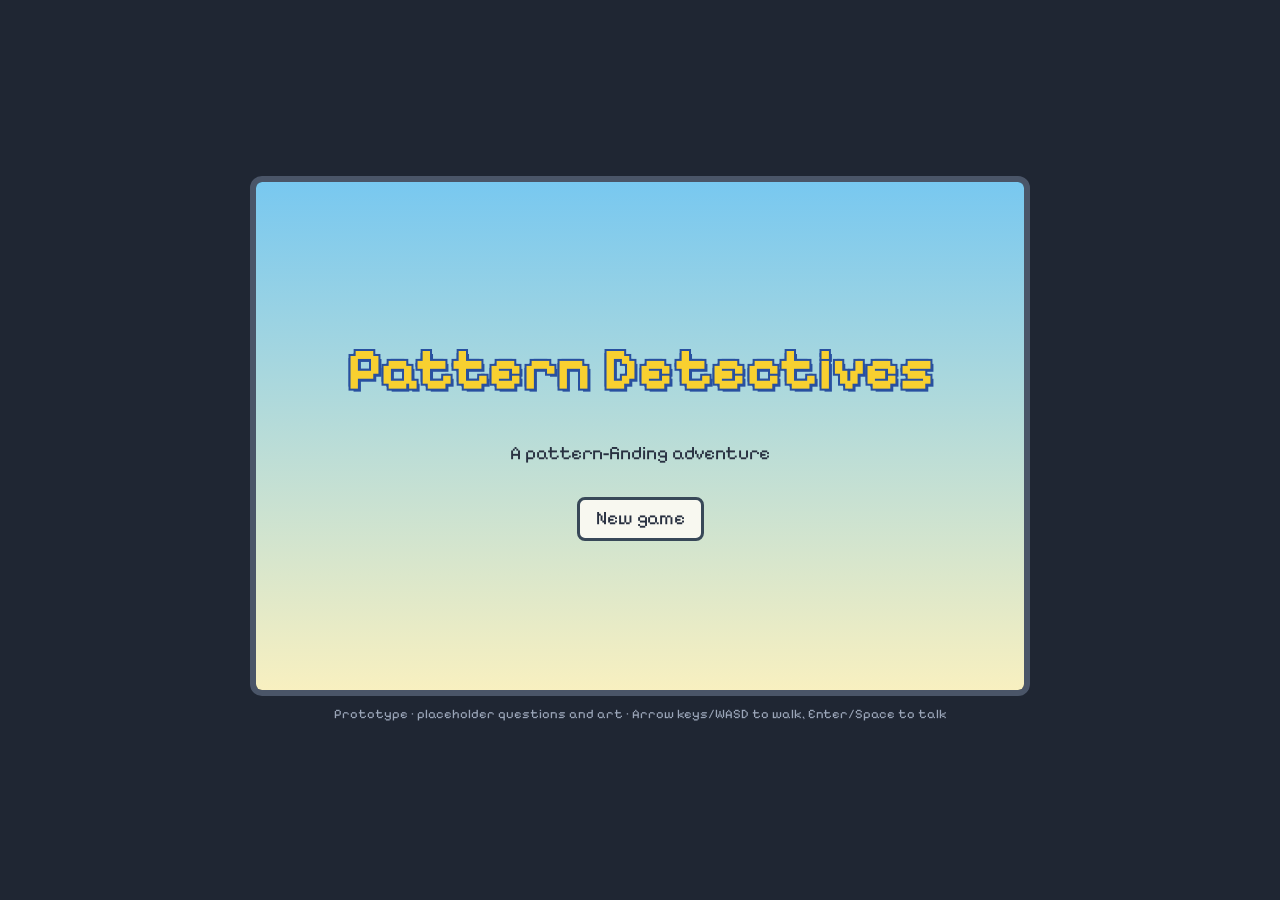
==== prototype/index.html @ 68c6da9b "Add Pokemon-style playable prototype Single-file mockup: Sir Durwin intro, choose Chippy/Bryce/Joshu" ====
<!doctype html>
<html lang="en">
<head>
<meta charset="utf-8">
<meta name="viewport" content="width=device-width, initial-scale=1">
<title>Pattern Detectives (prototype)</title>
<link rel="preconnect" href="https://fonts.googleapis.com">
<link href="https://fonts.googleapis.com/css2?family=Pixelify+Sans:wght@400;600&display=swap" rel="stylesheet">
<style>
  :root { --ink: #283040; --frame: #384858; --paper: #f8f8f0; --hp: #58d080; --gold: #f0b830; }
  * { box-sizing: border-box; }
  [hidden] { display: none !important; }
  body { margin: 0; min-height: 100vh; display: flex; flex-direction: column; align-items: center; justify-content: center;
         gap: 10px; padding: 16px; background: #1f2633; color: var(--ink); font: 19px/1.35 "Pixelify Sans", monospace; }
  #screen { position: relative; width: 100%; max-width: 780px; aspect-ratio: 3 / 2; background: #000; overflow: hidden;
            border: 6px solid #4a5568; border-radius: 12px; }
  #map { width: 100%; height: 100%; display: block; image-rendering: pixelated; }
  #battle, #page { position: absolute; inset: 0; overflow: auto; }
  button { font: inherit; cursor: pointer; color: var(--ink); background: var(--paper); border: 3px solid var(--frame);
           border-radius: 8px; padding: 6px 16px; }
  button:hover:not(:disabled) { background: #fff8d0; }
  .proto { color: #9aa5b8; font-size: 13px; letter-spacing: .08em; text-transform: uppercase; }

  /* text box */
  #box { position: absolute; left: 8px; right: 8px; bottom: 8px; min-height: 92px; z-index: 5; cursor: pointer;
         background: var(--paper); border: 4px solid var(--frame); border-radius: 10px; box-shadow: inset 0 0 0 3px #a8c0d8;
         padding: 12px 40px 12px 18px; font-size: 21px; }
  #box p { margin: 0; }
  #box .more { position: absolute; right: 16px; bottom: 8px; color: #d04030; animation: blink .8s steps(2) infinite; }
  @keyframes blink { 50% { opacity: 0; } }

  /* map HUD */
  #hud { position: absolute; top: 8px; right: 8px; display: flex; gap: 8px; align-items: center; z-index: 4; }
  #hud .badges { background: var(--paper); border: 3px solid var(--frame); border-radius: 8px; padding: 2px 10px; }

  /* battle */
  .battle { display: flex; flex-direction: column; height: 100%; }
  .field { position: relative; flex: 1; min-height: 150px;
           background: linear-gradient(#c8e8f8 0 52%, #a8d880 52%); }
  .field::before, .field::after { content: ""; position: absolute; border-radius: 50%; background: #88c060; }
  .field::before { right: 8%; top: 52%; width: 38%; height: 14%; }
  .field::after { left: 3%; bottom: -4%; width: 34%; height: 16%; }
  .tag { position: absolute; z-index: 1; background: #f8f8e0; border: 3px solid var(--frame); border-radius: 10px 0 10px 0;
         padding: 4px 12px; font-size: 17px; min-width: 190px; }
  .tag b { display: block; }
  .tag small { color: #6a7080; }
  .foe-tag { left: 14px; top: 12px; }
  .me-tag { right: 14px; bottom: 10px; }
  .hp { display: flex; align-items: center; gap: 6px; font-size: 13px; }
  .hp span { background: #f0a030; color: #fff; padding: 0 4px; border-radius: 3px; }
  .bar { flex: 1; height: 9px; background: #506070; border-radius: 5px; overflow: hidden; }
  .bar i { display: block; height: 100%; background: var(--hp); transition: width .4s, background .4s; }
  canvas.foe { position: absolute; z-index: 1; right: 10%; top: 4%; height: 60%; width: auto; }
  canvas.me { position: absolute; z-index: 1; left: 10%; bottom: 2%; height: 42%; width: auto; image-rendering: pixelated; }
  .panel { background: var(--frame); padding: 8px; display: flex; flex-direction: column; gap: 6px; }
  .q { background: var(--paper); border-radius: 8px; padding: 8px 12px; margin: 0; font-size: 18px; }
  .sub { color: #ffe68a; margin: 0 4px; font-size: 16px; }
  .sub:empty { display: none; }
  .moves { display: grid; grid-template-columns: 1fr 1fr; gap: 6px; }
  .moves button { display: flex; align-items: center; gap: 8px; padding: 4px 10px; text-align: left; font-size: 17px; }
  .moves button::before { content: "▶"; color: transparent; }
  .moves button:hover:not(:disabled)::before { color: #d04030; }
  .moves canvas { height: 54px; width: auto; }
  .moves button:disabled { opacity: .35; text-decoration: line-through; cursor: default; }

  /* pages: title, intro, notebook, ending */
  .page { min-height: 100%; padding: 26px 32px; display: flex; flex-direction: column; gap: 12px; }
  .title { background: linear-gradient(#78c8f0, #f8f0c0); align-items: center; justify-content: center; text-align: center; }
  .title h1 { font-size: 58px; margin: 0; color: #f8d030; text-shadow: 3px 3px 0 #2850a0, -2px -2px 0 #2850a0, 2px -2px 0 #2850a0, -2px 2px 0 #2850a0; }
  .lab { background: linear-gradient(#e8e0d0 0 70%, #c8b898 70%); align-items: center; }
  .lab > canvas { height: 38%; min-height: 96px; max-height: 190px; image-rendering: pixelated; margin-top: 3%; }
  .lab form { background: var(--paper); border: 4px solid var(--frame); border-radius: 10px; padding: 12px 16px; display: flex; gap: 10px; align-items: center; }
  .chars { display: flex; gap: 14px; }
  .chars button { display: flex; flex-direction: column; align-items: center; gap: 4px; padding: 8px 16px; }
  .chars canvas { height: 72px; image-rendering: pixelated; }
  .note { background: #f7f1e3; background-image: repeating-linear-gradient(transparent 0 29px, rgba(100, 140, 190, .15) 29px 30px); }
  .note h2 { margin: 0; font-size: 34px; }
  .note p { margin: 0; }
  .note .topic { color: #3f7d5a; }
  .note .wrongnote { border-left: 4px solid #c0503a; padding-left: 12px; }
  .note .entry { border-bottom: 2px dashed #c9bfa8; padding-bottom: 10px; }
  .row { display: flex; gap: 10px; justify-content: center; flex-wrap: wrap; }

  /* touch controls */
  #pad { display: none; gap: 24px; align-items: center; }
  #pad .dpad { display: grid; grid-template-columns: repeat(3, 48px); grid-template-rows: repeat(3, 48px); gap: 2px; }
  #pad button { padding: 0; font-size: 20px; }
  #pad .a { width: 64px; height: 64px; border-radius: 50%; background: #d04030; color: #fff; }
  @media (hover: none) { #pad { display: flex; } }
  @media (max-width: 600px) { body { font-size: 15px; } #box { font-size: 15px; min-height: 64px; } .tag { min-width: 130px; font-size: 13px; }
    .q, .moves button { font-size: 13px; } .title h1 { font-size: 34px; } }
</style>
</head>
<body>
<div id="screen">
  <canvas id="map" width="240" height="160"></canvas>
  <div id="hud" hidden><span class="badges"></span><button id="nbBtn">Notebook</button></div>
  <div id="battle" hidden></div>
  <div id="page" hidden></div>
  <div id="box" hidden><p></p><span class="more">▼</span></div>
</div>
<div id="pad">
  <div class="dpad"><span></span><button data-k="ArrowUp">▲</button><span></span>
    <button data-k="ArrowLeft">◀</button><span></span><button data-k="ArrowRight">▶</button>
    <span></span><button data-k="ArrowDown">▼</button><span></span></div>
  <button class="a" data-k="Enter">A</button>
</div>
<div class="proto" style="text-transform: none; letter-spacing: 0">Prototype · placeholder questions and art · Arrow keys/WASD to walk, Enter/Space to talk</div>
<script>
// PROTOTYPE: placeholder Steps written for this mockup. The real Steps live in
// game/data/*.json and are written and checked by Bryce (see ADR 0002).
const LEVELS = [
  { name: "The Garden", steps: [
      { foe: "BUTTERFLY", topic: "Reflection symmetry",
        question: "Half of this butterfly is missing. Which picture completes it?",
        figure: { type: "butterfly", right: "missing" },
        options: [
          { figure: { type: "butterfly", right: "mirror" }, text: "A", correct: true },
          { figure: { type: "butterfly", right: "copy" }, text: "B", whyWrong: "B slides the same wing over without flipping it. That's a translation, not a reflection." },
          { figure: { type: "butterfly", right: "rotate" }, text: "C", whyWrong: "C turns the wing upside down (a 180° rotation). A mirror flips left and right only." },
          { figure: { type: "butterfly", right: "spots" }, text: "D", whyWrong: "D has the right shape, but its spots don't match the other side." },
        ],
        hint: "Imagine folding the page along the body. Both halves should land on each other exactly.",
        explanation: "A butterfly has reflection symmetry: the body is a line of symmetry, and each wing is the mirror image of the other. Every point on the left has a matching point the same distance away on the right." },
      { foe: "SNOWFLAKE", topic: "Rotational symmetry",
        question: "This snowflake lost an arm. The arms are spaced evenly. How many degrees apart are they?",
        figure: { type: "snowflake", arms: 6, missing: 1 },
        options: [
          { text: "60°", correct: true },
          { text: "72°", whyWrong: "72° = 360° ÷ 5. That counts only the five arms you can see, not the missing one." },
          { text: "90°", whyWrong: "90° = 360° ÷ 4 would give a snowflake with four arms." },
          { text: "45°", whyWrong: "45° = 360° ÷ 8 would give eight arms." },
        ],
        hint: "A full turn is 360°. How many arms would a complete snowflake have?",
        explanation: "A complete snowflake has 6 arms, so the arms are 360° ÷ 6 = 60° apart. Turning it by 60° lands it on itself: six-fold rotational symmetry. Ice crystals grow this way because water molecules lock into a hexagonal pattern." },
    ] },
  { name: "The Beehive", steps: [
      { foe: "FLOOR GAP", topic: "Tessellations",
        question: "Copies of each tile are placed around one corner. Which regular polygon fills the space with no gap?",
        figure: { type: "tiles", sides: 5 },
        options: [
          { figure: { type: "tiles", sides: 6 }, text: "Hexagon", correct: true },
          { figure: { type: "tiles", sides: 5 }, text: "Pentagon", whyWrong: "Each pentagon corner is 108°. Three make 324°, leaving a 36° gap." },
          { figure: { type: "tiles", sides: 8 }, text: "Octagon", whyWrong: "Each octagon corner is 135°. Two make 270°, leaving a 90° gap." },
          { figure: { type: "tiles", sides: 7 }, text: "Heptagon", whyWrong: "Each heptagon corner is about 128.6°. Two leave a gap and three overlap." },
        ],
        hint: "Tiles meeting at a point must add up to exactly 360°.",
        explanation: "A regular polygon tiles a floor by itself only if its corner angle divides 360° evenly. That works for the triangle (60°), the square (90°) and the hexagon (120°), and for no other regular polygon." },
      { foe: "HONEYCOMB", topic: "Why hexagons tile",
        question: "Why do hexagons fit together with no gaps?",
        figure: { type: "honeycomb" },
        options: [
          { text: "Three 120° corners make exactly 360°", correct: true },
          { text: "Six sides × 60° = 360°", whyWrong: "A hexagon's corner is 120°, not 60°. And it's the corners meeting at a point that matter, not the number of sides." },
          { text: "Any shape with an even number of sides fits", whyWrong: "Counterexample: the octagon has 8 sides but leaves gaps." },
          { text: "Bees bend the walls until they fit", whyWrong: "Flat regular hexagons tile perfectly with no bending. The angles alone explain it." },
        ],
        hint: "Look at the marked point where three cells meet. What is each corner's angle?",
        explanation: "Each corner of a regular hexagon is 120°, and three meet at every point: 3 × 120° = 360°. Hexagons also use the least wall to divide a surface into equal cells (Hales' honeycomb conjecture, proved in 2001), which saves the bees wax." },
    ] },
  { name: "The Sunflower Field", steps: [
      { foe: "SUNFLOWER", topic: "Fibonacci sequence",
        question: "This sunflower has 21 spirals one way and 34 the other. How many spirals would the next size up have?",
        figure: { type: "sunflower" },
        options: [
          { text: "55", correct: true },
          { text: "68", whyWrong: "68 doubles 34. The pattern adds the two numbers before instead." },
          { text: "47", whyWrong: "47 adds 13 to 34, as if the jump from 21 to 34 repeats. The jumps grow each time." },
          { text: "35", whyWrong: "35 counts up by one. The spiral counts grow much faster." },
        ],
        hint: "Look at how each number in 1, 1, 2, 3, 5, 8, 13, 21, 34 relates to the two before it.",
        explanation: "Each Fibonacci number is the sum of the two before it, so 21 + 34 = 55. Sunflower spirals almost always come in neighbouring Fibonacci numbers, as do pinecones and pineapples." },
      { foe: "GOLDEN RATIO", topic: "The golden ratio",
        question: "Divide each Fibonacci number by the one before it. What do the answers get closer to?",
        figure: { type: "ratios" },
        options: [
          { text: "About 1.618", correct: true },
          { text: "2", whyWrong: "Each number is less than double the one before (34 < 2 × 21), so the ratio stays below 2." },
          { text: "1.5", whyWrong: "3/2 = 1.5 is an early ratio, but later ones settle above it: 1.6, 1.625, 1.615…" },
          { text: "They keep growing forever", whyWrong: "The numbers grow, but their ratio settles down, bouncing closer and closer to one number." },
        ],
        hint: "Work out 34 ÷ 21 and compare it with the ratios already shown.",
        explanation: "The ratios 8/5 = 1.6, 13/8 = 1.625, 21/13 ≈ 1.615, 34/21 ≈ 1.619 approach the golden ratio φ = (1 + √5) / 2 ≈ 1.618. It shows up in the growth of shells and seed heads." },
    ] },
  { name: "Field Station", steps: [
      { foe: "SIR DURWIN", appear: "SIR DURWIN wants to test you!", topic: "Math as a science of patterns",
        question: "What do the butterfly, the honeycomb, and the sunflower have in common?",
        figure: { type: "trio" },
        options: [
          { text: "Each follows a rule math can describe", correct: true },
          { text: "They are all made by insects", whyWrong: "Sunflowers and snowflakes aren't made by insects. The link is the pattern, not the maker." },
          { text: "They are all random", whyWrong: "Each one follows an exact rule: reflection, 120° corners, or adding the two numbers before." },
          { text: "They all have exactly six parts", whyWrong: "Only the snowflake and the hexagon involve six. A butterfly has two halves; a sunflower has 21, 34, 55… spirals." },
        ],
        hint: "Think about what you did at each site: you found a rule.",
        explanation: "Symmetry, tessellation, and the Fibonacci numbers are all rules that can be written in mathematics. As Devlin (2000) puts it, mathematics is the science of patterns." },
    ] },
];
const BADGES = ["Symmetry Badge", "Tiling Badge", "Fibonacci Badge"];
const MAX_HP = 3;
const DURWIN_TALK = [
  ["SIR DURWIN: Two students are waiting by the Garden, up the path to the west.", "SIR DURWIN: Beat them both in a pattern battle to earn the Symmetry Badge!"],
  ["SIR DURWIN: Splendid work! Two more students wait by the Beehive, straight north."],
  ["SIR DURWIN: Two badges already! The last students are by the Sunflower Field to the north-east."],
];
// Each student battles you with one Step. Beat both students at a site to earn its badge.
const STUDENTS = {
  "2,2": { name: "MIA", level: 0, step: 0, look: { hat: "#e8a030", shirt: "#e070a0", pants: "#404858" } },
  "4,2": { name: "LEO", level: 0, step: 1, look: { hat: "#402818", shirt: "#50a070", pants: "#303840" } },
  "7,2": { name: "ANA", level: 1, step: 0, look: { hat: "#202020", shirt: "#f0d040", pants: "#5a4630" } },
  "9,2": { name: "RAF", level: 1, step: 1, look: { hat: "#704020", shirt: "#d05030", pants: "#303840" } },
  "12,1": { name: "JOY", level: 2, step: 0, look: { hat: "#f0d060", shirt: "#60a0e0", pants: "#404858" } },
  "12,2": { name: "KIT", level: 2, step: 1, look: { hat: "#303030", shirt: "#a060c0", pants: "#5a4630" } },
};
const CHARS = {
  CHIPPY: { hat: "#48a050", shirt: "#f08030", pants: "#3a3a48" },
  BRYCE: { hat: "#3a2a20", shirt: "#3878c8", pants: "#5a4630" },
  JOSHUA: { hat: "#181818", shirt: "#c03838", pants: "#303848" },
};
const player = () => CHARS[S.name] || CHARS.CHIPPY;
const NPC_TALK = {
  "2,4": ["GIRL: I saw a butterfly that looked the same on both sides. Weird, right?"],
  "10,4": ["BEEKEEPER: My bees never waste wax. Something about their corners, I think..."],
};

// 15 × 10 tiles of 16 px = 240 × 160, the GBA screen size.
// T tree · . grass , tall grass = path · L lab · D Sir Durwin · N villager · P student · G/H/S the three sites
const MAP = [
  "TTTTTTTTTTTTTTT",
  "T..G....H...PST",
  "T.P=P..P=P..P=T",
  "T..===========T",
  "T.N.....=.N...T",
  "T,,,....=..,,,T",
  "T,,,....=..,,,T",
  "T..LL...=.....T",
  "T..LLD===.....T",
  "TTTTTTTTTTTTTTT",
];
const TILE = 16;
const DURWIN = { hat: "#b8b8c0", shirt: "#f8f8f8", pants: "#404858", glasses: true };
const NPCS = { "2,4": { hat: "#8048b0", shirt: "#e05050", pants: "#404040" }, "10,4": { hat: "#303030", shirt: "#f0b030", pants: "#604020" } };

// ---------- pixel sprites ----------
function px(c, col, x, y, w, h) { c.fillStyle = col; c.fillRect(x, y, w, h); }
function drawPerson(c, x, y, p) {
  px(c, p.hat, x + 4, y + 1, 8, 3); px(c, p.hat, x + 3, y + 3, 10, 1);
  px(c, "#f8c8a0", x + 5, y + 4, 6, 5);
  if (p.glasses) px(c, "#202830", x + 5, y + 6, 6, 1);
  else { px(c, "#202830", x + 6, y + 6, 1, 1); px(c, "#202830", x + 9, y + 6, 1, 1); }
  px(c, p.shirt, x + 4, y + 9, 8, 4); px(c, "#f8c8a0", x + 3, y + 9, 1, 3); px(c, "#f8c8a0", x + 12, y + 9, 1, 3);
  px(c, p.pants, x + 5, y + 13, 2, 3); px(c, p.pants, x + 9, y + 13, 2, 3);
  if (p.shirt === "#f8f8f8") { px(c, "#a0a8b8", x + 4, y + 9, 1, 4); px(c, "#a0a8b8", x + 11, y + 9, 1, 4); }
}
function drawTile(c, t, X, Y, x, y) {
  const ground = t === "=" || t === "D" ? "path" : t === "," ? "tall" : "grass";
  if (ground === "path") { px(c, "#e8d4a0", X, Y, 16, 16); px(c, "#d4bc84", X + 3, Y + 5, 2, 1); px(c, "#d4bc84", X + 11, Y + 11, 2, 1); }
  else if (ground === "tall") { px(c, "#68b048", X, Y, 16, 16); for (const [a, b] of [[2, 3], [9, 2], [5, 9], [12, 10]]) { px(c, "#3f8a30", X + a, Y + b, 1, 4); px(c, "#3f8a30", X + a + 2, Y + b, 1, 4); } }
  else { px(c, "#88d070", X, Y, 16, 16); px(c, "#70b858", X + 3, Y + 4, 2, 1); px(c, "#70b858", X + 11, Y + 9, 2, 1); px(c, "#70b858", X + 6, Y + 13, 2, 1); }
  if (t === "T") {
    px(c, "#6b4a2a", X + 6, Y + 11, 4, 5);
    c.fillStyle = "#2f7d3a"; c.beginPath(); c.arc(X + 8, Y + 7, 7, 0, 7); c.fill();
    px(c, "#48a050", X + 4, Y + 3, 3, 2);
  }
  const site = "GHS".indexOf(t);
  if (site >= 0) {
    if (t === "G") for (const [a, b, col] of [[3, 3, "#f080a0"], [10, 4, "#fff"], [6, 10, "#f0d040"], [12, 11, "#f080a0"]]) { px(c, col, X + a - 1, Y + b, 3, 1); px(c, col, X + a, Y + b - 1, 1, 3); }
    if (t === "H") { c.fillStyle = "#e8b830"; c.beginPath(); c.ellipse(X + 8, Y + 9, 6, 6, 0, 0, 7); c.fill(); px(c, "#a87818", X + 3, Y + 7, 10, 1); px(c, "#a87818", X + 3, Y + 11, 10, 1); px(c, "#402810", X + 7, Y + 12, 2, 2); }
    if (t === "S") { px(c, "#3f8a30", X + 7, Y + 8, 2, 8); c.fillStyle = "#f8d030"; c.beginPath(); c.arc(X + 8, Y + 6, 5, 0, 7); c.fill(); c.fillStyle = "#6b3a1a"; c.beginPath(); c.arc(X + 8, Y + 6, 2, 0, 7); c.fill(); }
    if (site > S.badges) { c.fillStyle = "rgba(20,30,40,.45)"; c.fillRect(X, Y, 16, 16); px(c, "#c0c8d0", X + 5, Y + 7, 6, 6); px(c, "#c0c8d0", X + 6, Y + 4, 1, 3); px(c, "#c0c8d0", X + 9, Y + 4, 1, 3); px(c, "#c0c8d0", X + 6, Y + 4, 4, 1); }
    if (site < S.badges) { px(c, "#f8d030", X + 12, Y + 1, 3, 3); }
  }
  if (t === "D") drawPerson(c, X, Y, DURWIN);
  if (t === "N") drawPerson(c, X, Y, NPCS[`${x},${y}`]);
  if (t === "P") { const s = STUDENTS[`${x},${y}`]; drawPerson(c, X, Y, s.look); if (beaten(s.level, s.step)) px(c, "#f8d030", X + 12, Y, 3, 3); }
}
function drawLab(c, X, Y) {
  px(c, "#c04830", X - 1, Y + 1, 34, 10); px(c, "#e06848", X - 1, Y + 1, 34, 2);
  px(c, "#f0f0e8", X, Y + 11, 32, 21); px(c, "#78b8e8", X + 4, Y + 15, 6, 5); px(c, "#78b8e8", X + 22, Y + 15, 6, 5);
  px(c, "#6b4a2a", X + 13, Y + 22, 6, 10);
}

// ---------- math figures (drawn from exact rules) ----------
const COL = { ink: "#2f2a24", wing: "#e07a3f", gold: "#d39b2a", wax: "#f0c75e", seed: "#5b3a1e", ice: "#4c7fb0" };
function wingPath(ctx, altSpots) { // left wing, body at x = 0
  ctx.beginPath();
  ctx.moveTo(0, -5); ctx.bezierCurveTo(-30, -75, -100, -80, -92, -25); ctx.bezierCurveTo(-88, 2, -40, 6, 0, 5);
  ctx.moveTo(0, 5); ctx.bezierCurveTo(-50, 10, -78, 58, -46, 66); ctx.bezierCurveTo(-24, 72, -8, 40, 0, 15);
  ctx.fillStyle = COL.wing; ctx.fill(); ctx.lineWidth = 2; ctx.strokeStyle = COL.ink; ctx.stroke();
  const spots = altSpots ? [[-30, -40, 8, COL.ink], [-70, -20, 6, COL.ink], [-30, 30, 9, COL.gold]]
                         : [[-62, -38, 10, COL.ink], [-36, -14, 5, COL.ink], [-44, 46, 8, COL.gold]];
  for (const [x, y, r, c] of spots) { ctx.beginPath(); ctx.arc(x, y, r, 0, 7); ctx.fillStyle = c; ctx.fill(); }
}
const FIG = {
  butterfly(ctx, w, h, f) {
    ctx.translate(w / 2, h / 2); const s = Math.min(h / 170, w / 200); ctx.scale(s, s);
    wingPath(ctx);
    ctx.save();
    if (f.right === "mirror") { ctx.scale(-1, 1); wingPath(ctx); }
    if (f.right === "copy") { ctx.translate(95, 0); wingPath(ctx); }
    if (f.right === "rotate") { ctx.rotate(Math.PI); wingPath(ctx); }
    if (f.right === "spots") { ctx.scale(-1, 1); wingPath(ctx, true); }
    ctx.restore();
    ctx.beginPath(); ctx.ellipse(0, 5, 5, 45, 0, 0, 7); ctx.fillStyle = COL.ink; ctx.fill();
    if (f.right === "missing") {
      ctx.setLineDash([6, 6]); ctx.beginPath(); ctx.moveTo(0, -80); ctx.lineTo(0, 85); ctx.stroke(); ctx.setLineDash([]);
      ctx.font = "48px Georgia"; ctx.fillStyle = COL.ink; ctx.fillText("?", 40, 15);
    }
  },
  snowflake(ctx, w, h, f) {
    ctx.translate(w / 2, h / 2); const r = Math.min(w, h) * 0.42;
    ctx.strokeStyle = COL.ice; ctx.lineCap = "round";
    for (let k = 0; k < f.arms; k++) {
      const gone = k >= f.arms - (f.missing || 0);
      ctx.save(); ctx.rotate(-Math.PI / 2 + k * 2 * Math.PI / f.arms);
      ctx.lineWidth = 4; ctx.globalAlpha = gone ? 0.25 : 1; if (gone) ctx.setLineDash([5, 7]);
      ctx.beginPath(); ctx.moveTo(0, 0); ctx.lineTo(r, 0);
      for (const t of [0.45, 0.72]) { ctx.moveTo(r * t, 0); ctx.lineTo(r * t + r * 0.2, -r * 0.18); ctx.moveTo(r * t, 0); ctx.lineTo(r * t + r * 0.2, r * 0.18); }
      ctx.stroke(); ctx.restore();
      if (gone) { const a = -Math.PI / 2 + k * 2 * Math.PI / f.arms; ctx.font = "28px Georgia"; ctx.fillStyle = COL.ink; ctx.fillText("?", Math.cos(a) * r * 0.6 - 8, Math.sin(a) * r * 0.6 + 10); }
    }
  },
  tiles(ctx, w, h, f) { // copies of a regular n-gon sharing one corner; a gap shows if 360 isn't a multiple of the angle
    const n = f.sides, ext = 2 * Math.PI / n, interior = Math.PI - ext;
    const L = (Math.min(w, h) / 2 - 6) * Math.sin(Math.PI / n);
    ctx.translate(w / 2, h / 2);
    const copies = Math.floor(2 * Math.PI / interior + 1e-9);
    for (let i = 0; i < copies; i++) {
      let x = 0, y = 0, d = i * interior;
      ctx.beginPath(); ctx.moveTo(0, 0);
      for (let s = 0; s < n; s++) { x += L * Math.cos(d); y += L * Math.sin(d); ctx.lineTo(x, y); d += ext; }
      ctx.fillStyle = i % 2 ? COL.wax : COL.gold; ctx.fill(); ctx.strokeStyle = COL.ink; ctx.lineWidth = 1.5; ctx.stroke();
    }
    ctx.beginPath(); ctx.arc(0, 0, 4, 0, 7); ctx.fillStyle = "#b5533c"; ctx.fill();
  },
  honeycomb(ctx, w, h) {
    const r = h / 7, dx = r * Math.sqrt(3);
    for (let row = -1; row < 8; row++) for (let col = -1; col < w / dx + 1; col++) {
      const cx = col * dx + (row & 1 ? dx / 2 : 0), cy = row * r * 1.5;
      ctx.beginPath();
      for (let k = 0; k < 6; k++) { const a = Math.PI / 6 + k * Math.PI / 3; ctx.lineTo(cx + r * Math.cos(a), cy + r * Math.sin(a)); }
      ctx.closePath(); ctx.fillStyle = COL.wax; ctx.fill(); ctx.strokeStyle = COL.gold; ctx.lineWidth = 3; ctx.stroke();
    }
    const vx = 2 * dx + dx / 2, vy = 3 * r * 1.5 - r; // top corner of a hexagon in an odd row, shared by three cells
    ctx.beginPath(); ctx.arc(vx, vy, 6, 0, 7); ctx.fillStyle = "#b5533c"; ctx.fill();
    ctx.font = `${Math.round(h / 10)}px Georgia`; ctx.fillStyle = COL.ink; ctx.fillText("3 × 120° = ?", vx + 12, vy - 8);
  },
  sunflower(ctx, w, h) { // seeds at the golden angle; spiral counts come out as Fibonacci numbers
    const m = Math.min(w, h), R = m * 0.34, N = 600, golden = Math.PI * (3 - Math.sqrt(5));
    ctx.translate(w / 2, h / 2);
    for (let i = 0; i < 26; i++) { ctx.save(); ctx.rotate(i * 2 * Math.PI / 26); ctx.beginPath(); ctx.ellipse(R + m * 0.06, 0, m * 0.07, m * 0.028, 0, 0, 7); ctx.fillStyle = "#f8c830"; ctx.fill(); ctx.restore(); }
    for (let i = 1; i <= N; i++) {
      const r = R * Math.sqrt(i / N), a = i * golden;
      ctx.beginPath(); ctx.arc(r * Math.cos(a), r * Math.sin(a), m * 0.01, 0, 7); ctx.fillStyle = COL.seed; ctx.fill();
    }
  },
  ratios(ctx, w, h) {
    const rows = [["8 ÷ 5", "= 1.6"], ["13 ÷ 8", "= 1.625"], ["21 ÷ 13", "≈ 1.615"], ["34 ÷ 21", "≈ ?"]];
    ctx.font = `${Math.round(h / 7)}px Georgia`; ctx.fillStyle = COL.ink;
    rows.forEach(([a, b], i) => { const y = (i + 1) * h / 4.6; ctx.textAlign = "right"; ctx.fillText(a, w / 2 - 8, y); ctx.textAlign = "left"; ctx.fillText(b, w / 2 + 8, y); });
  },
  trio(ctx, w, h) {
    const parts = [["butterfly", { right: "mirror" }], ["honeycomb", {}], ["sunflower", {}]], cw = w / 3;
    parts.forEach(([t, f], i) => {
      ctx.save(); ctx.translate(i * cw + 4, 4); ctx.beginPath(); ctx.rect(0, 0, cw - 8, h - 8); ctx.clip();
      FIG[t](ctx, cw - 8, h - 8, f); ctx.restore();
    });
  },
};
function drawFigure(canvas, fig) {
  const ctx = canvas.getContext("2d");
  ctx.clearRect(0, 0, canvas.width, canvas.height);
  ctx.save(); FIG[fig.type](ctx, canvas.width, canvas.height, fig); ctx.restore();
}

// ---------- state, saving, text box ----------
const $ = (s) => document.querySelector(s);
const mapEl = $("#map"), battleEl = $("#battle"), pageEl = $("#page"), box = $("#box"), hud = $("#hud");
const S = { mode: "page", name: "CHIPPY", badges: 0, beatenSet: new Set(), student: "", px: 7, py: 8, level: 0, step: 0, hp: MAX_HP, firstTry: true, wrongs: [], score: 0,
            queue: [], after: null, typing: null, full: "" };
const save = () => { try { localStorage.setItem("pd-save", JSON.stringify({ name: S.name, badges: S.badges })); } catch {} };
const load = () => { try { return JSON.parse(localStorage.getItem("pd-save")); } catch { return null; } };
const shuffle = (a) => { a = a.slice(); for (let i = a.length - 1; i > 0; i--) { const j = Math.floor(Math.random() * (i + 1)); [a[i], a[j]] = [a[j], a[i]]; } return a; };

function show(mode) {
  S.mode = mode;
  mapEl.hidden = !["map", "page"].includes(mode) && mode !== "map";
  battleEl.hidden = mode !== "battle"; pageEl.hidden = mode !== "page"; hud.hidden = mode !== "map";
  if (mode === "map") { mapEl.hidden = false; drawMap(); }
}
function say(lines, after) { S.queue = lines.slice(); S.after = after || null; box.hidden = false; next(); }
function next() {
  const p = box.querySelector("p");
  if (S.typing) { clearInterval(S.typing); S.typing = null; p.textContent = S.full; return; }
  if (!S.queue.length) { box.hidden = true; const f = S.after; S.after = null; if (f) f(); return; }
  S.full = S.queue.shift(); let i = 0; p.textContent = "";
  S.typing = setInterval(() => { p.textContent = S.full.slice(0, ++i); if (i >= S.full.length) { clearInterval(S.typing); S.typing = null; } }, 22);
}

// ---------- overworld ----------
function drawMap() {
  const c = mapEl.getContext("2d");
  MAP.forEach((row, y) => [...row].forEach((t, x) => drawTile(c, t, x * TILE, y * TILE, x, y)));
  drawLab(c, 3 * TILE, 7 * TILE);
  drawPerson(c, S.px * TILE, S.py * TILE, player());
  hud.querySelector(".badges").textContent = "Badges " + BADGES.map((_, i) => (i < S.badges ? "●" : "○")).join("");
}
function move(dx, dy) {
  const nx = S.px + dx, ny = S.py + dy, t = MAP[ny][nx];
  if (t === "D") return talkDurwin();
  if (t === "N") return say(NPC_TALK[`${nx},${ny}`]);
  if (t === "P") return talkStudent(STUDENTS[`${nx},${ny}`]);
  if (t === "T" || t === "L") return;
  const site = "GHS".indexOf(t);
  if (site > S.badges) return say([`The path to ${LEVELS[site].name} is blocked. Earn the ${BADGES[site - 1]} first.`]);
  S.px = nx; S.py = ny; drawMap();
}
function talkStudent(s) {
  if (beaten(s.level, s.step)) return say([`${s.name}: You beat me fair and square! Check your Notebook if you forget how.`]);
  if (s.level > S.badges) return say([`${s.name}: I only battle researchers who have the ${BADGES[s.level - 1]}.`]);
  say([`STUDENT ${s.name}: Hey, a researcher! Let's have a pattern battle!`], () => {
    S.level = s.level; S.step = s.step; S.student = s.name; startStep();
  });
}
const beaten = (level, step) => level < S.badges || S.beatenSet.has(`${level}-${step}`);
function talkDurwin() {
  if (S.badges < 3) return say(DURWIN_TALK[S.badges]);
  say(["SIR DURWIN: All three badges! You've been busy.", "SIR DURWIN: One last question. Show me what you learned!"], () => { S.level = 3; S.step = 0; startStep(); });
}

// ---------- battle ----------
function startStep() { S.firstTry = true; S.wrongs = []; battle(); }
function battle() {
  const st = LEVELS[S.level].steps[S.step];
  S.hp = MAX_HP;
  const opts = shuffle(st.options);
  battleEl.innerHTML = `<div class="battle">
    <div class="field">
      <div class="tag foe-tag"><b>${st.foe}</b><small>${st.topic}</small></div>
      <canvas class="foe" width="320" height="180"></canvas>
      <canvas class="me" width="16" height="16"></canvas>
      <div class="tag me-tag"><b>${S.name}</b><div class="hp"><span>HP</span><div class="bar"><i></i></div></div><small class="hpn"></small></div>
    </div>
    <div class="panel"><p class="q">${st.question}</p><p class="sub"></p>
      <div class="moves">${opts.map((o, i) => `<button data-i="${i}">${o.figure ? '<canvas width="150" height="84"></canvas>' : ""}<span>${o.text}</span></button>`).join("")}</div>
    </div></div>`;
  show("battle");
  drawFigure(battleEl.querySelector("canvas.foe"), st.figure);
  drawPerson(battleEl.querySelector("canvas.me").getContext("2d"), 0, 0, player());
  updateHp();
  battleEl.querySelectorAll(".moves button").forEach((btn) => {
    const o = opts[btn.dataset.i];
    if (o.figure) drawFigure(btn.querySelector("canvas"), o.figure);
    btn.onclick = () => pick(st, o, btn);
  });
  say([st.appear || `STUDENT ${S.student} sent out ${st.foe}!`]);
}
function updateHp() {
  const bar = battleEl.querySelector(".bar i");
  bar.style.width = `${(S.hp / MAX_HP) * 100}%`;
  bar.style.background = S.hp === 1 ? "#e04830" : S.hp === 2 ? "#f0c030" : "";
  battleEl.querySelector(".hpn").textContent = `${S.hp}/${MAX_HP}`;
}
function pick(st, o, btn) {
  if (!box.hidden) return;
  if (o.correct) {
    if (S.firstTry) S.score++;
    S.beatenSet.add(`${S.level}-${S.step}`);
    return say(["It's super effective!", `${st.foe} was recorded in your Field Notebook!`], () => entry(st));
  }
  btn.disabled = true; S.firstTry = false; S.hp--;
  if (!S.wrongs.includes(o)) S.wrongs.push(o);
  updateHp();
  battleEl.querySelector(".field").animate([{ transform: "translateX(0)" }, { transform: "translateX(-8px)" }, { transform: "translateX(8px)" }, { transform: "translateX(0)" }], { duration: 260 });
  if (S.hp <= 0) return say([`${S.name} is out of HP!`, `${S.name} blacked out!`, "SIR DURWIN: Don't give up. Let's look at that one again."], battle);
  say([`Not quite... ${S.name} lost 1 HP!`], () => { battleEl.querySelector(".sub").textContent = `SIR DURWIN: "${st.hint}"`; });
}

// ---------- pages ----------
function page(html) { pageEl.innerHTML = html; show("page"); }
function entry(st) {
  const notes = S.wrongs.map((o) => `<p class="wrongnote"><b>You tried ${o.text}:</b> ${o.whyWrong}</p>`).join("");
  page(`<div class="page note"><div class="proto">Field Notebook · new entry</div><h2>${st.foe}</h2>
    <p class="topic">${st.topic}</p><p>${st.explanation}</p>${notes}
    <div class="row" style="margin-top:auto"><button id="nx">Next ▶</button></div></div>`);
  $("#nx").onclick = () => {
    if (S.level === 3) return ending();
    if (LEVELS[S.level].steps.every((_, i) => beaten(S.level, i))) return levelDone();
    show("map");
    say([`STUDENT ${S.student}: Nice one! There's another student around here. Beat them too for the badge.`]);
  };
}
function levelDone() {
  S.badges = Math.max(S.badges, S.level + 1); save();
  show("map");
  say([`${S.name} earned the ${BADGES[S.level]}!`, ...(S.badges === 3 ? ["Go back and see SIR DURWIN at the Field Station."] : [])]);
}
function notebook() {
  const entries = LEVELS.slice(0, S.badges).flatMap((l) => l.steps);
  page(`<div class="page note"><div class="proto">Field Notebook</div><h2>${S.name}'s Notebook</h2>
    ${entries.length ? entries.map((st) => `<div class="entry"><b>${st.foe}</b> · <span class="topic">${st.topic}</span><p>${st.explanation}</p></div>`).join("") : "<p>No entries yet. Go find some patterns!</p>"}
    <div class="row" style="margin-top:auto"><button id="close">Close</button></div></div>`);
  $("#close").onclick = () => show("map");
}
function title() {
  const saved = load();
  page(`<div class="page title"><h1>Pattern Detectives</h1><p>A pattern-finding adventure</p>
    <div class="row"><button id="new">New game</button>${saved && saved.badges ? `<button id="cont">Continue (${saved.badges} badge${saved.badges > 1 ? "s" : ""})</button>` : ""}</div></div>`);
  $("#new").onclick = intro;
  if ($("#cont")) $("#cont").onclick = () => { Object.assign(S, saved, { px: 7, py: 8, score: 0, beatenSet: new Set() }); show("map"); };
}
function intro() {
  Object.assign(S, { badges: 0, px: 7, py: 8, score: 0, beatenSet: new Set() });
  page(`<div class="page lab"><canvas width="16" height="16"></canvas></div>`);
  drawPerson(pageEl.querySelector("canvas").getContext("2d"), 0, 0, DURWIN);
  say(["Hello there! I'm SIR DURWIN, but people call me the Pattern Professor.",
       "This world is full of patterns: on butterfly wings, inside beehives, in sunflower heads.",
       "Every pattern follows a rule. My research is finding those rules.",
       "Now, which of my three assistants is reporting for duty today?"], chooseChar);
}
function chooseChar() {
  pageEl.querySelector(".lab").insertAdjacentHTML("beforeend",
    `<div class="chars">${Object.keys(CHARS).map((n) => `<button data-n="${n}"><canvas width="16" height="16"></canvas>${n}</button>`).join("")}</div>`);
  pageEl.querySelectorAll(".chars button").forEach((b) => {
    drawPerson(b.querySelector("canvas").getContext("2d"), 0, 0, CHARS[b.dataset.n]);
    b.onclick = () => {
    S.name = b.dataset.n;
    pageEl.querySelector(".chars").remove(); save();
    say([`Right! ${S.name}, you'll be my research assistant.`,
         "Take this FIELD NOTEBOOK. Every pattern you figure out gets recorded in it.",
         "Students are waiting at three sites north of the Field Station. Beat them in pattern battles to earn badges.",
         "Off you go!"], () => show("map"));
    };
  });
}
function ending() {
  save();
  page(`<div class="page title"><h1>Notebook complete!</h1>
    <p>SIR DURWIN: Wonderful, ${S.name}! Every pattern you found followed a rule. That's what mathematics studies.</p>
    <p style="font-size:26px">${S.score} of 7 on the first try</p>
    <div class="row"><button id="again">Play again</button></div></div>`);
  $("#again").onclick = () => { try { localStorage.removeItem("pd-save"); } catch {} title(); };
}

// ---------- input ----------
const DIRS = { ArrowUp: [0, -1], w: [0, -1], ArrowDown: [0, 1], s: [0, 1], ArrowLeft: [-1, 0], a: [-1, 0], ArrowRight: [1, 0], d: [1, 0] };
function key(k) {
  if (!box.hidden) { if (["Enter", " ", "z"].includes(k)) next(); return; }
  if (S.mode !== "map") return;
  if (DIRS[k]) move(...DIRS[k]);
  else if (k === "n") notebook();
}
document.addEventListener("keydown", (e) => {
  if (e.target.tagName === "INPUT") return;
  if (e.key.startsWith("Arrow") || e.key === " ") e.preventDefault();
  key(e.key.length === 1 ? e.key.toLowerCase() : e.key);
});
box.onclick = next;
$("#nbBtn").onclick = notebook;
document.querySelectorAll("#pad button").forEach((b) => (b.onclick = () => key(b.dataset.k)));

title();
</script>
</body>
</html>
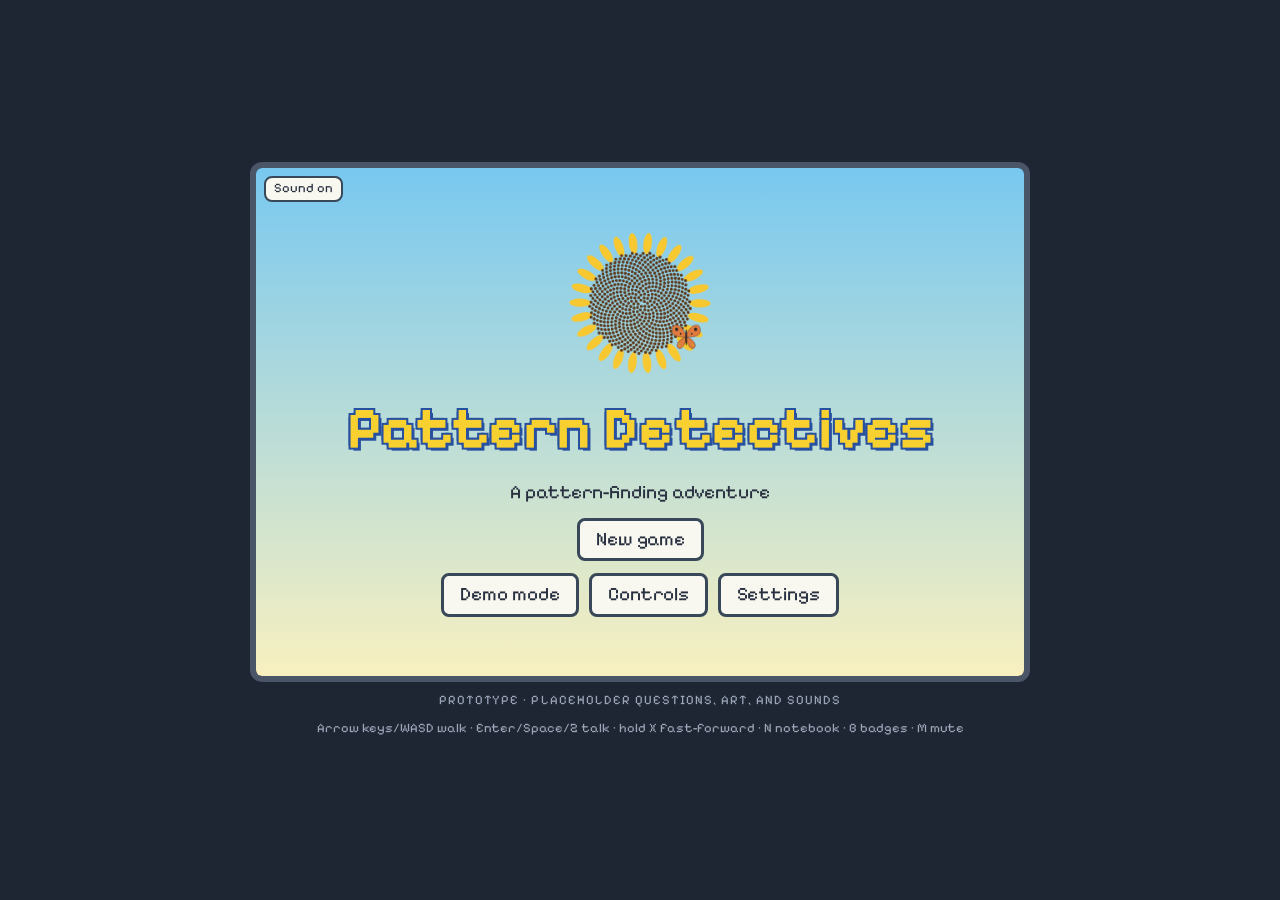
==== commit c18ee991: "Prototype: polish pass with battle effects, sound, animations, and menus - Students and Sir Durwin i" ====
--- a/prototype/index.html
+++ b/prototype/index.html
@@ -7,7 +7,7 @@
 <link rel="preconnect" href="https://fonts.googleapis.com">
 <link href="https://fonts.googleapis.com/css2?family=Pixelify+Sans:wght@400;600&display=swap" rel="stylesheet">
 <style>
-  :root { --ink: #283040; --frame: #384858; --paper: #f8f8f0; --hp: #58d080; --gold: #f0b830; }
+  :root { --ink: #283040; --frame: #384858; --paper: #f8f8f0; --hp: #58d080; --gold: #f0b830; --red: #d04030; }
   * { box-sizing: border-box; }
   [hidden] { display: none !important; }
   body { margin: 0; min-height: 100vh; display: flex; flex-direction: column; align-items: center; justify-content: center;
@@ -16,41 +16,47 @@
             border: 6px solid #4a5568; border-radius: 12px; }
   #map { width: 100%; height: 100%; display: block; image-rendering: pixelated; }
   #battle, #page { position: absolute; inset: 0; overflow: auto; }
+  #fx { position: absolute; inset: 0; z-index: 8; pointer-events: none; background: #000; }
   button { font: inherit; cursor: pointer; color: var(--ink); background: var(--paper); border: 3px solid var(--frame);
            border-radius: 8px; padding: 6px 16px; }
   button:hover:not(:disabled) { background: #fff8d0; }
   .proto { color: #9aa5b8; font-size: 13px; letter-spacing: .08em; text-transform: uppercase; }
+  .help { color: #9aa5b8; font-size: 13px; }
+  #mute { position: absolute; left: 8px; top: 8px; z-index: 6; font-size: 13px; padding: 2px 8px; border-width: 2px; }
 
   /* text box */
   #box { position: absolute; left: 8px; right: 8px; bottom: 8px; min-height: 92px; z-index: 5; cursor: pointer;
          background: var(--paper); border: 4px solid var(--frame); border-radius: 10px; box-shadow: inset 0 0 0 3px #a8c0d8;
          padding: 12px 40px 12px 18px; font-size: 21px; }
   #box p { margin: 0; }
-  #box .more { position: absolute; right: 16px; bottom: 8px; color: #d04030; animation: blink .8s steps(2) infinite; }
+  #box .more { position: absolute; right: 16px; bottom: 8px; color: var(--red); animation: blink .8s steps(2) infinite; }
+  #box .choices { display: flex; gap: 10px; margin-top: 10px; }
+  #box .choices button:focus { outline: 3px solid var(--red); }
   @keyframes blink { 50% { opacity: 0; } }
 
   /* map HUD */
-  #hud { position: absolute; top: 8px; right: 8px; display: flex; gap: 8px; align-items: center; z-index: 4; }
-  #hud .badges { background: var(--paper); border: 3px solid var(--frame); border-radius: 8px; padding: 2px 10px; }
+  #hud { position: absolute; top: 8px; right: 8px; display: flex; gap: 6px; align-items: center; z-index: 4; font-size: 15px; }
+  #hud button { padding: 2px 10px; border-width: 2px; }
+  #hud .badges { background: var(--paper); border: 2px solid var(--frame); border-radius: 8px; padding: 2px 10px; }
 
   /* battle */
   .battle { display: flex; flex-direction: column; height: 100%; }
-  .field { position: relative; flex: 1; min-height: 150px;
-           background: linear-gradient(#c8e8f8 0 52%, #a8d880 52%); }
+  .field { position: relative; flex: 1; min-height: 150px; background: linear-gradient(#c8e8f8 0 52%, #a8d880 52%); }
   .field::before, .field::after { content: ""; position: absolute; border-radius: 50%; background: #88c060; }
   .field::before { right: 8%; top: 52%; width: 38%; height: 14%; }
   .field::after { left: 3%; bottom: -4%; width: 34%; height: 16%; }
-  .tag { position: absolute; z-index: 1; background: #f8f8e0; border: 3px solid var(--frame); border-radius: 10px 0 10px 0;
+  .tag { position: absolute; z-index: 2; background: #f8f8e0; border: 3px solid var(--frame); border-radius: 10px 0 10px 0;
          padding: 4px 12px; font-size: 17px; min-width: 190px; }
   .tag b { display: block; }
   .tag small { color: #6a7080; }
-  .foe-tag { left: 14px; top: 12px; }
+  .foe-tag { left: 14px; top: 42px; }
   .me-tag { right: 14px; bottom: 10px; }
   .hp { display: flex; align-items: center; gap: 6px; font-size: 13px; }
   .hp span { background: #f0a030; color: #fff; padding: 0 4px; border-radius: 3px; }
   .bar { flex: 1; height: 9px; background: #506070; border-radius: 5px; overflow: hidden; }
   .bar i { display: block; height: 100%; background: var(--hp); transition: width .4s, background .4s; }
   canvas.foe { position: absolute; z-index: 1; right: 10%; top: 4%; height: 60%; width: auto; }
+  canvas.trainer { position: absolute; z-index: 1; right: 22%; top: 6%; height: 52%; width: auto; image-rendering: pixelated; }
   canvas.me { position: absolute; z-index: 1; left: 10%; bottom: 2%; height: 42%; width: auto; image-rendering: pixelated; }
   .panel { background: var(--frame); padding: 8px; display: flex; flex-direction: column; gap: 6px; }
   .q { background: var(--paper); border-radius: 8px; padding: 8px 12px; margin: 0; font-size: 18px; }
@@ -59,17 +65,19 @@
   .moves { display: grid; grid-template-columns: 1fr 1fr; gap: 6px; }
   .moves button { display: flex; align-items: center; gap: 8px; padding: 4px 10px; text-align: left; font-size: 17px; }
   .moves button::before { content: "▶"; color: transparent; }
-  .moves button:hover:not(:disabled)::before { color: #d04030; }
+  .moves button.sel::before, .moves button:hover:not(:disabled)::before { color: var(--red); }
   .moves canvas { height: 54px; width: auto; }
   .moves button:disabled { opacity: .35; text-decoration: line-through; cursor: default; }
 
-  /* pages: title, intro, notebook, ending */
+  /* pages */
   .page { min-height: 100%; padding: 26px 32px; display: flex; flex-direction: column; gap: 12px; }
   .title { background: linear-gradient(#78c8f0, #f8f0c0); align-items: center; justify-content: center; text-align: center; }
   .title h1 { font-size: 58px; margin: 0; color: #f8d030; text-shadow: 3px 3px 0 #2850a0, -2px -2px 0 #2850a0, 2px -2px 0 #2850a0, -2px 2px 0 #2850a0; }
+  .title p { margin: 0; }
+  .tsun { height: 150px; width: auto; }
+  .hero { height: 110px; width: auto; image-rendering: pixelated; }
   .lab { background: linear-gradient(#e8e0d0 0 70%, #c8b898 70%); align-items: center; }
   .lab > canvas { height: 38%; min-height: 96px; max-height: 190px; image-rendering: pixelated; margin-top: 3%; }
-  .lab form { background: var(--paper); border: 4px solid var(--frame); border-radius: 10px; padding: 12px 16px; display: flex; gap: 10px; align-items: center; }
   .chars { display: flex; gap: 14px; }
   .chars button { display: flex; flex-direction: column; align-items: center; gap: 4px; padding: 8px 16px; }
   .chars canvas { height: 72px; image-rendering: pixelated; }
@@ -79,39 +87,60 @@
   .note .topic { color: #3f7d5a; }
   .note .wrongnote { border-left: 4px solid #c0503a; padding-left: 12px; }
   .note .entry { border-bottom: 2px dashed #c9bfa8; padding-bottom: 10px; }
+  .note canvas.anim { width: 100%; max-width: 420px; height: auto; align-self: center; }
+  .extras { display: flex; gap: 14px; justify-content: center; flex-wrap: wrap; }
+  .extras figure { margin: 0; text-align: center; font-size: 15px; }
+  .extras canvas { width: 140px; height: auto; }
+  .gloss dt { font-weight: 600; margin-top: 6px; }
+  .gloss dd { margin: 0; }
+  .badgecase { display: flex; gap: 28px; justify-content: center; flex-wrap: wrap; text-align: center; }
+  canvas.badge { width: 96px; height: 96px; }
+  .seg button.on { background: #fff3b0; border-color: var(--red); }
+  .keys td { padding: 3px 14px 3px 0; }
+  .keys kbd { background: var(--paper); border: 2px solid var(--frame); border-radius: 5px; padding: 0 6px; font: inherit; }
+  .credits { height: 320px; width: 100%; overflow: hidden; position: relative; }
+  .roll { animation: roll 26s linear forwards; }
+  .roll h3 { margin: 18px 0 4px; color: #2850a0; }
+  @keyframes roll { from { transform: translateY(320px); } to { transform: translateY(-110%); } }
   .row { display: flex; gap: 10px; justify-content: center; flex-wrap: wrap; }
 
   /* touch controls */
   #pad { display: none; gap: 24px; align-items: center; }
   #pad .dpad { display: grid; grid-template-columns: repeat(3, 48px); grid-template-rows: repeat(3, 48px); gap: 2px; }
   #pad button { padding: 0; font-size: 20px; }
-  #pad .a { width: 64px; height: 64px; border-radius: 50%; background: #d04030; color: #fff; }
+  #pad .a, #pad .b { width: 60px; height: 60px; border-radius: 50%; color: #fff; }
+  #pad .a { background: var(--red); }
+  #pad .b { background: #4a6890; }
   @media (hover: none) { #pad { display: flex; } }
   @media (max-width: 600px) { body { font-size: 15px; } #box { font-size: 15px; min-height: 64px; } .tag { min-width: 130px; font-size: 13px; }
-    .q, .moves button { font-size: 13px; } .title h1 { font-size: 34px; } }
+    .q, .moves button { font-size: 13px; } .title h1 { font-size: 34px; } .tsun { height: 90px; } }
 </style>
 </head>
 <body>
 <div id="screen">
   <canvas id="map" width="240" height="160"></canvas>
-  <div id="hud" hidden><span class="badges"></span><button id="nbBtn">Notebook</button></div>
+  <div id="hud" hidden><span class="badges"></span><button id="bcBtn">Badges</button><button id="nbBtn">Notebook</button><button id="setBtn">Settings</button></div>
   <div id="battle" hidden></div>
   <div id="page" hidden></div>
-  <div id="box" hidden><p></p><span class="more">▼</span></div>
+  <button id="mute" title="Mute (M)">Sound on</button>
+  <div id="box" hidden><p></p><div class="choices" hidden></div><span class="more">▼</span></div>
+  <div id="fx" hidden></div>
 </div>
 <div id="pad">
   <div class="dpad"><span></span><button data-k="ArrowUp">▲</button><span></span>
     <button data-k="ArrowLeft">◀</button><span></span><button data-k="ArrowRight">▶</button>
     <span></span><button data-k="ArrowDown">▼</button><span></span></div>
+  <button class="b" id="padB" aria-label="Hold to fast-forward">B</button>
   <button class="a" data-k="Enter">A</button>
 </div>
-<div class="proto" style="text-transform: none; letter-spacing: 0">Prototype · placeholder questions and art · Arrow keys/WASD to walk, Enter/Space to talk</div>
+<div class="proto">Prototype · placeholder questions, art, and sounds</div>
+<div class="help">Arrow keys/WASD walk · Enter/Space/Z talk · hold X fast-forward · N notebook · B badges · M mute</div>
 <script>
 // PROTOTYPE: placeholder Steps written for this mockup. The real Steps live in
 // game/data/*.json and are written and checked by Bryce (see ADR 0002).
 const LEVELS = [
   { name: "The Garden", steps: [
-      { foe: "BUTTERFLY", topic: "Reflection symmetry",
+      { foe: "BUTTERFLY", topic: "Reflection symmetry", effect: "Reflection is super effective!", anim: "reflect",
         question: "Half of this butterfly is missing. Which picture completes it?",
         figure: { type: "butterfly", right: "missing" },
         options: [
@@ -122,7 +151,7 @@
         ],
         hint: "Imagine folding the page along the body. Both halves should land on each other exactly.",
         explanation: "A butterfly has reflection symmetry: the body is a line of symmetry, and each wing is the mirror image of the other. Every point on the left has a matching point the same distance away on the right." },
-      { foe: "SNOWFLAKE", topic: "Rotational symmetry",
+      { foe: "SNOWFLAKE", topic: "Rotational symmetry", effect: "Rotation is super effective!", anim: "rotate",
         question: "This snowflake lost an arm. The arms are spaced evenly. How many degrees apart are they?",
         figure: { type: "snowflake", arms: 6, missing: 1 },
         options: [
@@ -135,7 +164,8 @@
         explanation: "A complete snowflake has 6 arms, so the arms are 360° ÷ 6 = 60° apart. Turning it by 60° lands it on itself: six-fold rotational symmetry. Ice crystals grow this way because water molecules lock into a hexagonal pattern." },
     ] },
   { name: "The Beehive", steps: [
-      { foe: "FLOOR GAP", topic: "Tessellations",
+      { foe: "FLOOR GAP", topic: "Tessellations", effect: "Tiling is super effective!",
+        extras: [{ sides: 3, label: "Triangles: 6 × 60° = 360°" }, { sides: 4, label: "Squares: 4 × 90° = 360°" }, { sides: 6, label: "Hexagons: 3 × 120° = 360°" }],
         question: "Copies of each tile are placed around one corner. Which regular polygon fills the space with no gap?",
         figure: { type: "tiles", sides: 5 },
         options: [
@@ -146,7 +176,7 @@
         ],
         hint: "Tiles meeting at a point must add up to exactly 360°.",
         explanation: "A regular polygon tiles a floor by itself only if its corner angle divides 360° evenly. That works for the triangle (60°), the square (90°) and the hexagon (120°), and for no other regular polygon." },
-      { foe: "HONEYCOMB", topic: "Why hexagons tile",
+      { foe: "HONEYCOMB", topic: "Why hexagons tile", effect: "Angle math is super effective!",
         question: "Why do hexagons fit together with no gaps?",
         figure: { type: "honeycomb" },
         options: [
@@ -159,7 +189,7 @@
         explanation: "Each corner of a regular hexagon is 120°, and three meet at every point: 3 × 120° = 360°. Hexagons also use the least wall to divide a surface into equal cells (Hales' honeycomb conjecture, proved in 2001), which saves the bees wax." },
     ] },
   { name: "The Sunflower Field", steps: [
-      { foe: "SUNFLOWER", topic: "Fibonacci sequence",
+      { foe: "SUNFLOWER", topic: "Fibonacci sequence", effect: "Fibonacci is super effective!",
         question: "This sunflower has 21 spirals one way and 34 the other. How many spirals would the next size up have?",
         figure: { type: "sunflower" },
         options: [
@@ -170,7 +200,7 @@
         ],
         hint: "Look at how each number in 1, 1, 2, 3, 5, 8, 13, 21, 34 relates to the two before it.",
         explanation: "Each Fibonacci number is the sum of the two before it, so 21 + 34 = 55. Sunflower spirals almost always come in neighbouring Fibonacci numbers, as do pinecones and pineapples." },
-      { foe: "GOLDEN RATIO", topic: "The golden ratio",
+      { foe: "GOLDEN RATIO", topic: "The golden ratio", effect: "The golden ratio is super effective!",
         question: "Divide each Fibonacci number by the one before it. What do the answers get closer to?",
         figure: { type: "ratios" },
         options: [
@@ -183,7 +213,7 @@
         explanation: "The ratios 8/5 = 1.6, 13/8 = 1.625, 21/13 ≈ 1.615, 34/21 ≈ 1.619 approach the golden ratio φ = (1 + √5) / 2 ≈ 1.618. It shows up in the growth of shells and seed heads." },
     ] },
   { name: "Field Station", steps: [
-      { foe: "SIR DURWIN", appear: "SIR DURWIN wants to test you!", topic: "Math as a science of patterns",
+      { foe: "THE BIG PICTURE", topic: "Math as a science of patterns", effect: "Pattern sense is super effective!",
         question: "What do the butterfly, the honeycomb, and the sunflower have in common?",
         figure: { type: "trio" },
         options: [
@@ -196,60 +226,85 @@
         explanation: "Symmetry, tessellation, and the Fibonacci numbers are all rules that can be written in mathematics. As Devlin (2000) puts it, mathematics is the science of patterns." },
     ] },
 ];
+const TOTAL = LEVELS.reduce((n, l) => n + l.steps.length, 0);
 const BADGES = ["Symmetry Badge", "Tiling Badge", "Fibonacci Badge"];
 const MAX_HP = 3;
+const GLOSSARY = [
+  ["Reflection symmetry", "A shape has reflection symmetry if flipping it across a line (the line of symmetry) gives back the same shape."],
+  ["Rotational symmetry", "A shape has rotational symmetry if turning it by less than a full turn about its center gives back the same shape. A six-armed snowflake matches itself every 360° ÷ 6 = 60°."],
+  ["Regular polygon", "A polygon whose sides are all equal and whose angles are all equal."],
+  ["Interior angle", "The angle inside a polygon at one corner. In a regular polygon with n sides, each one is (n − 2) × 180° ÷ n."],
+  ["Tessellation", "A covering of a flat surface by shapes, with no gaps and no overlaps."],
+  ["Fibonacci sequence", "1, 1, 2, 3, 5, 8, 13, … Each number after the first two is the sum of the two before it."],
+  ["Golden ratio (φ)", "φ = (1 + √5) ÷ 2 ≈ 1.618. Ratios of neighbouring Fibonacci numbers get closer and closer to it."],
+];
 const DURWIN_TALK = [
   ["SIR DURWIN: Two students are waiting by the Garden, up the path to the west.", "SIR DURWIN: Beat them both in a pattern battle to earn the Symmetry Badge!"],
   ["SIR DURWIN: Splendid work! Two more students wait by the Beehive, straight north."],
   ["SIR DURWIN: Two badges already! The last students are by the Sunflower Field to the north-east."],
 ];
-// Each student battles you with one Step. Beat both students at a site to earn its badge.
-const STUDENTS = {
-  "2,2": { name: "MIA", level: 0, step: 0, look: { hat: "#e8a030", shirt: "#e070a0", pants: "#404858" } },
-  "4,2": { name: "LEO", level: 0, step: 1, look: { hat: "#402818", shirt: "#50a070", pants: "#303840" } },
-  "7,2": { name: "ANA", level: 1, step: 0, look: { hat: "#202020", shirt: "#f0d040", pants: "#5a4630" } },
-  "9,2": { name: "RAF", level: 1, step: 1, look: { hat: "#704020", shirt: "#d05030", pants: "#303840" } },
-  "12,1": { name: "JOY", level: 2, step: 0, look: { hat: "#f0d060", shirt: "#60a0e0", pants: "#404858" } },
-  "12,2": { name: "KIT", level: 2, step: 1, look: { hat: "#303030", shirt: "#a060c0", pants: "#5a4630" } },
-};
-const CHARS = {
-  CHIPPY: { hat: "#48a050", shirt: "#f08030", pants: "#3a3a48" },
-  BRYCE: { hat: "#3a2a20", shirt: "#3878c8", pants: "#5a4630" },
-  JOSHUA: { hat: "#181818", shirt: "#c03838", pants: "#303848" },
-};
-const player = () => CHARS[S.name] || CHARS.CHIPPY;
 const NPC_TALK = {
   "2,4": ["GIRL: I saw a butterfly that looked the same on both sides. Weird, right?"],
   "10,4": ["BEEKEEPER: My bees never waste wax. Something about their corners, I think..."],
 };
+const SIGNS = {
+  "5,2": ["SIGN: ← THE GARDEN · THE BEEHIVE →"],
+  "10,2": ["SIGN: ← THE BEEHIVE · THE SUNFLOWER FIELD →"],
+  "9,7": ["SIGN: FIELD STATION. Sir Durwin's pattern research lab."],
+};
+// Each student battles you with one Step. Beat both students at a site to earn its badge.
+const STUDENTS = {
+  "2,2": { name: "MIA", level: 0, step: 0, look: { hat: "#e8a030", shirt: "#e070a0", pants: "#404858" },
+           intro: "Butterflies are my favorite! Can you finish this one?", lose: "Wow, you really know your mirrors!" },
+  "4,2": { name: "LEO", level: 0, step: 1, look: { hat: "#402818", shirt: "#50a070", pants: "#303840" },
+           intro: "It's chilly in the shade. Count my snowflake's arms!", lose: "Brr! You spun that one right round." },
+  "7,2": { name: "ANA", level: 1, step: 0, look: { hat: "#202020", shirt: "#f0d040", pants: "#5a4630" },
+           intro: "My floor has a gap in it. Which tile fixes it?", lose: "No gaps, no overlaps. Nice!" },
+  "9,2": { name: "RAF", level: 1, step: 1, look: { hat: "#704020", shirt: "#d05030", pants: "#303840" },
+           intro: "The bees told me a secret about angles. Do you know it?", lose: "Buzz! You cracked the honeycomb." },
+  "12,1": { name: "JOY", level: 2, step: 0, look: { hat: "#f0d060", shirt: "#60a0e0", pants: "#404858" },
+            intro: "I counted every spiral on this sunflower. Can you keep going?", lose: "You're a natural at Fibonacci!" },
+  "12,2": { name: "KIT", level: 2, step: 1, look: { hat: "#303030", shirt: "#a060c0", pants: "#5a4630" },
+            intro: "Let's divide some Fibonacci numbers. Ready?", lose: "1.618... I'll never forget it now." },
+};
+const CHARS = {
+  CHIPPY: { look: { hat: "#48a050", shirt: "#f08030", pants: "#3a3a48" },
+            pick: "CHIPPY: Notebook ready, pencil sharpened. Let's go!", win: "CHIPPY: Every page is full. Best field trip ever!" },
+  BRYCE: { look: { hat: "#3a2a20", shirt: "#3878c8", pants: "#5a4630" },
+           pick: "BRYCE: Patterns? I'll check every answer twice.", win: "BRYCE: Checked, double-checked, and recorded!" },
+  JOSHUA: { look: { hat: "#181818", shirt: "#c03838", pants: "#303848" },
+            pick: "JOSHUA: I'll figure out the rule behind all of it.", win: "JOSHUA: Every pattern ran on a rule. Just like code!" },
+};
+const player = () => (CHARS[S.name] || CHARS.CHIPPY).look;
 
 // 15 × 10 tiles of 16 px = 240 × 160, the GBA screen size.
-// T tree · . grass , tall grass = path · L lab · D Sir Durwin · N villager · P student · G/H/S the three sites
+// T tree · . grass , tall grass = path · L lab · D Sir Durwin · N villager · P student · I sign · G/H/S the three sites
 const MAP = [
   "TTTTTTTTTTTTTTT",
   "T..G....H...PST",
-  "T.P=P..P=P..P=T",
+  "T.P=PI.P=PI.P=T",
   "T..===========T",
   "T.N.....=.N...T",
   "T,,,....=..,,,T",
   "T,,,....=..,,,T",
-  "T..LL...=.....T",
+  "T..LL...=I....T",
   "T..LLD===.....T",
   "TTTTTTTTTTTTTTT",
 ];
 const TILE = 16;
+const HOME = [6, 8]; // the path tile beside Sir Durwin
 const DURWIN = { hat: "#b8b8c0", shirt: "#f8f8f8", pants: "#404858", glasses: true };
 const NPCS = { "2,4": { hat: "#8048b0", shirt: "#e05050", pants: "#404040" }, "10,4": { hat: "#303030", shirt: "#f0b030", pants: "#604020" } };
 
 // ---------- pixel sprites ----------
 function px(c, col, x, y, w, h) { c.fillStyle = col; c.fillRect(x, y, w, h); }
-function drawPerson(c, x, y, p) {
+function drawPerson(c, x, y, p, frame = 0) { // frame 1 and 2 lift one leg for the walk cycle
   px(c, p.hat, x + 4, y + 1, 8, 3); px(c, p.hat, x + 3, y + 3, 10, 1);
   px(c, "#f8c8a0", x + 5, y + 4, 6, 5);
   if (p.glasses) px(c, "#202830", x + 5, y + 6, 6, 1);
   else { px(c, "#202830", x + 6, y + 6, 1, 1); px(c, "#202830", x + 9, y + 6, 1, 1); }
   px(c, p.shirt, x + 4, y + 9, 8, 4); px(c, "#f8c8a0", x + 3, y + 9, 1, 3); px(c, "#f8c8a0", x + 12, y + 9, 1, 3);
-  px(c, p.pants, x + 5, y + 13, 2, 3); px(c, p.pants, x + 9, y + 13, 2, 3);
+  px(c, p.pants, x + 5, y + 13, 2, frame === 1 ? 2 : 3); px(c, p.pants, x + 9, y + 13, 2, frame === 2 ? 2 : 3);
   if (p.shirt === "#f8f8f8") { px(c, "#a0a8b8", x + 4, y + 9, 1, 4); px(c, "#a0a8b8", x + 11, y + 9, 1, 4); }
 }
 function drawTile(c, t, X, Y, x, y) {
@@ -262,13 +317,14 @@
     c.fillStyle = "#2f7d3a"; c.beginPath(); c.arc(X + 8, Y + 7, 7, 0, 7); c.fill();
     px(c, "#48a050", X + 4, Y + 3, 3, 2);
   }
+  if (t === "I") { px(c, "#7a5a32", X + 7, Y + 9, 2, 7); px(c, "#c89858", X + 2, Y + 3, 12, 7); px(c, "#7a5a32", X + 4, Y + 5, 8, 1); px(c, "#7a5a32", X + 4, Y + 7, 6, 1); }
   const site = "GHS".indexOf(t);
   if (site >= 0) {
     if (t === "G") for (const [a, b, col] of [[3, 3, "#f080a0"], [10, 4, "#fff"], [6, 10, "#f0d040"], [12, 11, "#f080a0"]]) { px(c, col, X + a - 1, Y + b, 3, 1); px(c, col, X + a, Y + b - 1, 1, 3); }
     if (t === "H") { c.fillStyle = "#e8b830"; c.beginPath(); c.ellipse(X + 8, Y + 9, 6, 6, 0, 0, 7); c.fill(); px(c, "#a87818", X + 3, Y + 7, 10, 1); px(c, "#a87818", X + 3, Y + 11, 10, 1); px(c, "#402810", X + 7, Y + 12, 2, 2); }
     if (t === "S") { px(c, "#3f8a30", X + 7, Y + 8, 2, 8); c.fillStyle = "#f8d030"; c.beginPath(); c.arc(X + 8, Y + 6, 5, 0, 7); c.fill(); c.fillStyle = "#6b3a1a"; c.beginPath(); c.arc(X + 8, Y + 6, 2, 0, 7); c.fill(); }
     if (site > S.badges) { c.fillStyle = "rgba(20,30,40,.45)"; c.fillRect(X, Y, 16, 16); px(c, "#c0c8d0", X + 5, Y + 7, 6, 6); px(c, "#c0c8d0", X + 6, Y + 4, 1, 3); px(c, "#c0c8d0", X + 9, Y + 4, 1, 3); px(c, "#c0c8d0", X + 6, Y + 4, 4, 1); }
-    if (site < S.badges) { px(c, "#f8d030", X + 12, Y + 1, 3, 3); }
+    if (site < S.badges) px(c, "#f8d030", X + 12, Y + 1, 3, 3);
   }
   if (t === "D") drawPerson(c, X, Y, DURWIN);
   if (t === "N") drawPerson(c, X, Y, NPCS[`${x},${y}`]);
@@ -278,6 +334,19 @@
   px(c, "#c04830", X - 1, Y + 1, 34, 10); px(c, "#e06848", X - 1, Y + 1, 34, 2);
   px(c, "#f0f0e8", X, Y + 11, 32, 21); px(c, "#78b8e8", X + 4, Y + 15, 6, 5); px(c, "#78b8e8", X + 22, Y + 15, 6, 5);
   px(c, "#6b4a2a", X + 13, Y + 22, 6, 10);
+}
+function drawBadge(c, i, on) {
+  const col = on ? ["#3fa78a", "#e0a020", "#e06a30"][i] : "#9aa3ad", dark = on ? "#283040" : "#6b7480";
+  c.translate(32, 32); c.fillStyle = col; c.strokeStyle = dark; c.lineWidth = 3; c.beginPath();
+  if (i === 0) { c.moveTo(0, -26); c.lineTo(22, 0); c.lineTo(0, 26); c.lineTo(-22, 0); }
+  if (i === 1) for (let k = 0; k < 6; k++) { const a = Math.PI / 6 + k * Math.PI / 3; c.lineTo(26 * Math.cos(a), 26 * Math.sin(a)); }
+  if (i === 2) c.arc(0, 0, 25, 0, 7);
+  c.closePath(); c.fill(); c.stroke();
+  c.beginPath(); c.lineWidth = 2;
+  if (i === 0) { c.moveTo(0, -20); c.lineTo(0, 20); }
+  if (i === 1) for (let k = 0; k < 3; k++) { const a = Math.PI / 2 + k * 2 * Math.PI / 3; c.moveTo(0, 0); c.lineTo(15 * Math.cos(a), 15 * Math.sin(a)); }
+  if (i === 2) for (let t = 0; t < 12; t += 0.2) { const r = 1.6 * Math.exp(0.22 * t); c.lineTo(r * Math.cos(t), r * Math.sin(t)); }
+  c.stroke();
 }
 
 // ---------- math figures (drawn from exact rules) ----------
@@ -291,6 +360,17 @@
                          : [[-62, -38, 10, COL.ink], [-36, -14, 5, COL.ink], [-44, 46, 8, COL.gold]];
   for (const [x, y, r, c] of spots) { ctx.beginPath(); ctx.arc(x, y, r, 0, 7); ctx.fillStyle = c; ctx.fill(); }
 }
+function butterflyBody(ctx) { ctx.beginPath(); ctx.ellipse(0, 5, 5, 45, 0, 0, 7); ctx.fillStyle = COL.ink; ctx.fill(); }
+function drawFlake(ctx, r, ang, highlight, alpha) { // six arms 60° apart; arm `highlight` drawn in red
+  ctx.save(); ctx.globalAlpha = alpha; ctx.lineCap = "round"; ctx.lineWidth = 4;
+  for (let k = 0; k < 6; k++) {
+    ctx.save(); ctx.rotate(ang - Math.PI / 2 + k * Math.PI / 3); ctx.strokeStyle = k === highlight ? "#d04030" : COL.ice;
+    ctx.beginPath(); ctx.moveTo(0, 0); ctx.lineTo(r, 0);
+    for (const s of [0.45, 0.72]) { ctx.moveTo(r * s, 0); ctx.lineTo(r * s + r * 0.2, -r * 0.18); ctx.moveTo(r * s, 0); ctx.lineTo(r * s + r * 0.2, r * 0.18); }
+    ctx.stroke(); ctx.restore();
+  }
+  ctx.restore();
+}
 const FIG = {
   butterfly(ctx, w, h, f) {
     ctx.translate(w / 2, h / 2); const s = Math.min(h / 170, w / 200); ctx.scale(s, s);
@@ -301,7 +381,7 @@
     if (f.right === "rotate") { ctx.rotate(Math.PI); wingPath(ctx); }
     if (f.right === "spots") { ctx.scale(-1, 1); wingPath(ctx, true); }
     ctx.restore();
-    ctx.beginPath(); ctx.ellipse(0, 5, 5, 45, 0, 0, 7); ctx.fillStyle = COL.ink; ctx.fill();
+    butterflyBody(ctx);
     if (f.right === "missing") {
       ctx.setLineDash([6, 6]); ctx.beginPath(); ctx.moveTo(0, -80); ctx.lineTo(0, 85); ctx.stroke(); ctx.setLineDash([]);
       ctx.font = "48px Georgia"; ctx.fillStyle = COL.ink; ctx.fillText("?", 40, 15);
@@ -373,144 +453,349 @@
   ctx.save(); FIG[fig.type](ctx, canvas.width, canvas.height, fig); ctx.restore();
 }
 
+// ---------- looping animations (explanations and title) ----------
+const smooth = (p) => p * p * (3 - 2 * p);
+let animTok = 0;
+function runAnim(canvas, kind) {
+  const tok = ++animTok, ctx = canvas.getContext("2d"), t0 = performance.now();
+  const loop = (now) => {
+    if (tok !== animTok || !canvas.isConnected) return;
+    ctx.clearRect(0, 0, canvas.width, canvas.height);
+    ctx.save(); ANIM[kind](ctx, canvas.width, canvas.height, (now - t0) / 1000); ctx.restore();
+    requestAnimationFrame(loop);
+  };
+  requestAnimationFrame(loop);
+}
+const ANIM = {
+  reflect(ctx, w, h, t) { // a copy of the left wing flips across the line of symmetry onto the right side
+    const e = smooth(Math.min(1, (t % 4) / 1.8)), k = Math.cos(Math.PI * e);
+    ctx.font = "16px Georgia"; ctx.fillStyle = COL.ink;
+    ctx.fillText(e < 1 ? "Flip across the line of symmetry…" : "…and it matches the other side exactly.", 10, 20);
+    ctx.translate(w / 2, h / 2 + 12); const s = Math.min(h / 190, w / 220); ctx.scale(s, s);
+    ctx.save(); ctx.globalAlpha = 0.2; ctx.scale(-1, 1); wingPath(ctx); ctx.restore();
+    wingPath(ctx);
+    ctx.save(); ctx.globalAlpha = 0.85; ctx.scale(k, 1); wingPath(ctx); ctx.restore();
+    butterflyBody(ctx);
+    ctx.setLineDash([6, 6]); ctx.strokeStyle = "#d04030"; ctx.lineWidth = 2; ctx.beginPath(); ctx.moveTo(0, -85); ctx.lineTo(0, 90); ctx.stroke();
+  },
+  rotate(ctx, w, h, t) { // the snowflake turns 60° at a time and lands on its own outline
+    const step = Math.floor(t / 2), p = smooth(Math.min(1, (t % 2) / 0.9));
+    ctx.font = "16px Georgia"; ctx.fillStyle = COL.ink;
+    ctx.fillText(`Turned ${((step + (p >= 1 ? 1 : 0)) % 6) * 60 || 360}°: it lands on itself every 60°.`, 10, 20);
+    ctx.translate(w / 2, h / 2 + 10); const r = Math.min(w, h) * 0.38;
+    drawFlake(ctx, r, 0, -1, 0.2);
+    drawFlake(ctx, r, (step + p) * Math.PI / 3, 0, 1);
+  },
+  title(ctx, w, h, t) { // spinning sunflower with a butterfly fluttering around it
+    ctx.save(); ctx.translate(w / 2, h / 2); ctx.rotate(t * 0.15); ctx.translate(-h / 2, -h / 2); FIG.sunflower(ctx, h, h); ctx.restore();
+    const bx = w / 2 + Math.cos(t * 0.7) * w * 0.38, by = h / 2 + Math.sin(t * 1.4) * h * 0.3, flap = 0.3 + 0.7 * Math.abs(Math.sin(t * 9));
+    ctx.translate(bx, by); ctx.scale(0.22, 0.22);
+    ctx.save(); ctx.scale(flap, 1); wingPath(ctx); ctx.restore();
+    ctx.save(); ctx.scale(-flap, 1); wingPath(ctx); ctx.restore();
+    butterflyBody(ctx);
+  },
+};
+
+// ---------- sound (placeholder chiptune made in code) ----------
+const settings = { speed: "normal", vol: 0.6, muted: false };
+let AC = null;
+function audioOn() { try { AC = AC || new (window.AudioContext || window.webkitAudioContext)(); AC.resume(); } catch {} }
+function tone(f, dur, type = "square", when = 0, vol = 1, slideTo) {
+  if (!AC || settings.muted || !settings.vol) return;
+  const t = AC.currentTime + when, o = AC.createOscillator(), g = AC.createGain();
+  o.type = type; o.frequency.setValueAtTime(f, t); if (slideTo) o.frequency.exponentialRampToValueAtTime(slideTo, t + dur);
+  g.gain.setValueAtTime(0.07 * settings.vol * vol, t); g.gain.exponentialRampToValueAtTime(0.0001, t + dur);
+  o.connect(g).connect(AC.destination); o.start(t); o.stop(t + dur + 0.05);
+}
+const notes = (seq, step, type) => seq.forEach((f, i) => f && tone(f, step * 0.9, type, i * step));
+const SFX = {
+  blip: () => tone(1400, 0.025, "square", 0, 0.35),
+  bump: () => tone(110, 0.08, "square", 0, 0.6),
+  select: () => { tone(988, 0.05); tone(1319, 0.08, "square", 0.05); },
+  wrong: () => { tone(196, 0.2, "sawtooth"); tone(147, 0.3, "sawtooth", 0.15); },
+  hit: () => tone(900, 0.3, "square", 0, 1, 150),
+  encounter: () => notes([659, 0, 659, 0, 784, 880], 0.08),
+  win: () => notes([523, 659, 784, 1047, 0, 784, 1047], 0.1),
+  badge: () => notes([523, 523, 523, 659, 0, 587, 659, 0, 784, 1047], 0.12, "triangle"),
+};
+
 // ---------- state, saving, text box ----------
 const $ = (s) => document.querySelector(s);
-const mapEl = $("#map"), battleEl = $("#battle"), pageEl = $("#page"), box = $("#box"), hud = $("#hud");
-const S = { mode: "page", name: "CHIPPY", badges: 0, beatenSet: new Set(), student: "", px: 7, py: 8, level: 0, step: 0, hp: MAX_HP, firstTry: true, wrongs: [], score: 0,
-            queue: [], after: null, typing: null, full: "" };
-const save = () => { try { localStorage.setItem("pd-save", JSON.stringify({ name: S.name, badges: S.badges })); } catch {} };
+const mapEl = $("#map"), battleEl = $("#battle"), pageEl = $("#page"), box = $("#box"), hud = $("#hud"), fx = $("#fx");
+const S = { mode: "page", name: "CHIPPY", badges: 0, results: {}, px: 7, py: 8, mv: null, stepN: 0,
+            level: 0, step: 0, hp: MAX_HP, firstTry: true, wrongs: [], streak: 0, trainer: null, sel: 0,
+            queue: [], after: null, typing: null, full: "", choosing: false, ffwd: false, back: null };
+const save = () => { try { localStorage.setItem("pd-save", JSON.stringify({ name: S.name, badges: S.badges, results: S.results, settings })); } catch {} };
 const load = () => { try { return JSON.parse(localStorage.getItem("pd-save")); } catch { return null; } };
 const shuffle = (a) => { a = a.slice(); for (let i = a.length - 1; i > 0; i--) { const j = Math.floor(Math.random() * (i + 1)); [a[i], a[j]] = [a[j], a[i]]; } return a; };
+const beaten = (level, step) => `${level}-${step}` in S.results || level < S.badges;
+const firstTries = (lv) => LEVELS[lv].steps.filter((_, i) => S.results[`${lv}-${i}`]).length;
+const stars = (lv) => LEVELS[lv].steps.map((_, i) => (S.results[`${lv}-${i}`] ? "★" : "☆")).join("");
 
 function show(mode) {
   S.mode = mode;
-  mapEl.hidden = !["map", "page"].includes(mode) && mode !== "map";
-  battleEl.hidden = mode !== "battle"; pageEl.hidden = mode !== "page"; hud.hidden = mode !== "map";
-  if (mode === "map") { mapEl.hidden = false; drawMap(); }
-}
+  battleEl.hidden = mode !== "battle"; pageEl.hidden = mode !== "page"; hud.hidden = mode !== "map"; mapEl.hidden = mode === "battle";
+}
+const SPEEDS = { slow: 45, normal: 22, fast: 8, instant: 0 };
 function say(lines, after) { S.queue = lines.slice(); S.after = after || null; box.hidden = false; next(); }
 function next() {
+  if (S.choosing) return;
   const p = box.querySelector("p");
   if (S.typing) { clearInterval(S.typing); S.typing = null; p.textContent = S.full; return; }
   if (!S.queue.length) { box.hidden = true; const f = S.after; S.after = null; if (f) f(); return; }
-  S.full = S.queue.shift(); let i = 0; p.textContent = "";
-  S.typing = setInterval(() => { p.textContent = S.full.slice(0, ++i); if (i >= S.full.length) { clearInterval(S.typing); S.typing = null; } }, 22);
+  S.full = S.queue.shift(); p.textContent = "";
+  const delay = SPEEDS[settings.speed];
+  if (!delay) { p.textContent = S.full; return; }
+  let i = 0;
+  S.typing = setInterval(() => {
+    p.textContent = S.full.slice(0, ++i); if (i % 3 === 0) SFX.blip();
+    if (i >= S.full.length) { clearInterval(S.typing); S.typing = null; }
+  }, delay);
+}
+setInterval(() => { if (S.ffwd && !box.hidden) next(); }, 90); // holding X races through the text
+function choice(text, opts, cb) {
+  S.choosing = true; box.hidden = false; box.querySelector("p").textContent = text; box.querySelector(".more").hidden = true;
+  const row = box.querySelector(".choices");
+  row.innerHTML = opts.map((o, i) => `<button data-i="${i}">${o}</button>`).join(""); row.hidden = false;
+  row.querySelectorAll("button").forEach((b) => (b.onclick = (e) => {
+    e.stopPropagation(); SFX.select();
+    row.hidden = true; box.querySelector(".more").hidden = false; box.hidden = true; S.choosing = false; cb(+b.dataset.i);
+  }));
+  row.querySelector("button").focus();
 }
 
 // ---------- overworld ----------
-function drawMap() {
+function drawMap(now = performance.now()) {
   const c = mapEl.getContext("2d");
   MAP.forEach((row, y) => [...row].forEach((t, x) => drawTile(c, t, x * TILE, y * TILE, x, y)));
   drawLab(c, 3 * TILE, 7 * TILE);
-  drawPerson(c, S.px * TILE, S.py * TILE, player());
+  let x = S.px, y = S.py, frame = 0;
+  if (S.mv) { // slide between tiles, lifting a leg for the first half of each step
+    const p = Math.min(1, (now - S.mv.t0) / 160);
+    x = S.mv.fx + (S.px - S.mv.fx) * p; y = S.mv.fy + (S.py - S.mv.fy) * p;
+    frame = p < 0.6 ? 1 + (S.stepN % 2) : 0;
+    if (p >= 1) S.mv = null;
+  }
+  drawPerson(c, Math.round(x * TILE), Math.round(y * TILE), player(), frame);
   hud.querySelector(".badges").textContent = "Badges " + BADGES.map((_, i) => (i < S.badges ? "●" : "○")).join("");
 }
+(function loop(now) { if (S.mode === "map") drawMap(now); requestAnimationFrame(loop); })(performance.now());
 function move(dx, dy) {
-  const nx = S.px + dx, ny = S.py + dy, t = MAP[ny][nx];
+  if (S.mv && performance.now() - S.mv.t0 < 160) return; // still sliding to the last tile
+  S.mv = null;
+  const nx = S.px + dx, ny = S.py + dy, t = MAP[ny][nx], key = `${nx},${ny}`;
   if (t === "D") return talkDurwin();
-  if (t === "N") return say(NPC_TALK[`${nx},${ny}`]);
-  if (t === "P") return talkStudent(STUDENTS[`${nx},${ny}`]);
-  if (t === "T" || t === "L") return;
+  if (t === "N") return say(NPC_TALK[key]);
+  if (t === "P") return talkStudent(STUDENTS[key]);
+  if (t === "I") return say(SIGNS[key]);
+  if (t === "T" || t === "L") return SFX.bump();
   const site = "GHS".indexOf(t);
-  if (site > S.badges) return say([`The path to ${LEVELS[site].name} is blocked. Earn the ${BADGES[site - 1]} first.`]);
-  S.px = nx; S.py = ny; drawMap();
+  if (site > S.badges) { SFX.bump(); return say([`The path to ${LEVELS[site].name} is blocked. Earn the ${BADGES[site - 1]} first.`]); }
+  S.mv = { fx: S.px, fy: S.py, t0: performance.now() }; S.stepN++; S.px = nx; S.py = ny;
 }
 function talkStudent(s) {
-  if (beaten(s.level, s.step)) return say([`${s.name}: You beat me fair and square! Check your Notebook if you forget how.`]);
-  if (s.level > S.badges) return say([`${s.name}: I only battle researchers who have the ${BADGES[s.level - 1]}.`]);
-  say([`STUDENT ${s.name}: Hey, a researcher! Let's have a pattern battle!`], () => {
-    S.level = s.level; S.step = s.step; S.student = s.name; startStep();
-  });
-}
-const beaten = (level, step) => level < S.badges || S.beatenSet.has(`${level}-${step}`);
+  if (beaten(s.level, s.step)) return say([`STUDENT ${s.name}: ${s.lose}`]);
+  if (s.level > S.badges) return say([`STUDENT ${s.name}: I only battle researchers who have the ${BADGES[s.level - 1]}.`]);
+  S.level = s.level; S.step = s.step; S.trainer = { label: `STUDENT ${s.name}`, look: s.look, intro: s.intro, lose: s.lose };
+  startStep();
+}
 function talkDurwin() {
   if (S.badges < 3) return say(DURWIN_TALK[S.badges]);
-  say(["SIR DURWIN: All three badges! You've been busy.", "SIR DURWIN: One last question. Show me what you learned!"], () => { S.level = 3; S.step = 0; startStep(); });
+  if ("3-0" in S.results) return say(["SIR DURWIN: Your notebook is complete. Splendid work!"]);
+  S.level = 3; S.step = 0;
+  S.trainer = { label: "SIR DURWIN", look: DURWIN, intro: "All three badges! Let's see what you've learned.", lose: "Splendid. You've seen the big picture." };
+  startStep();
 }
 
 // ---------- battle ----------
-function startStep() { S.firstTry = true; S.wrongs = []; battle(); }
-function battle() {
-  const st = LEVELS[S.level].steps[S.step];
-  S.hp = MAX_HP;
+function flash(cb) { // white flashes, then black, then the battle fades in
+  S.mode = "busy"; fx.hidden = false; SFX.encounter();
+  const W = "#fff";
+  const a = fx.animate([{ opacity: 0, background: W }, { opacity: 1, background: W }, { opacity: 0, background: W }, { opacity: 1, background: W },
+    { opacity: 0, background: W }, { opacity: 1, background: "#000" }], { duration: 700, fill: "forwards" });
+  setTimeout(() => { // timers, not onfinish, so a backgrounded tab can't leave the game stuck mid-flash
+    cb();
+    const b = fx.animate([{ opacity: 1, background: "#000" }, { opacity: 0, background: "#000" }], { duration: 350, fill: "forwards" });
+    setTimeout(() => { fx.hidden = true; a.cancel(); b.cancel(); }, 350);
+  }, 700);
+}
+function startStep() { S.firstTry = true; S.wrongs = []; battle(true); }
+function battle(first) {
+  const st = LEVELS[S.level].steps[S.step], T = S.trainer;
+  S.hp = MAX_HP; S.sel = 0;
   const opts = shuffle(st.options);
-  battleEl.innerHTML = `<div class="battle">
-    <div class="field">
-      <div class="tag foe-tag"><b>${st.foe}</b><small>${st.topic}</small></div>
-      <canvas class="foe" width="320" height="180"></canvas>
-      <canvas class="me" width="16" height="16"></canvas>
-      <div class="tag me-tag"><b>${S.name}</b><div class="hp"><span>HP</span><div class="bar"><i></i></div></div><small class="hpn"></small></div>
-    </div>
-    <div class="panel"><p class="q">${st.question}</p><p class="sub"></p>
-      <div class="moves">${opts.map((o, i) => `<button data-i="${i}">${o.figure ? '<canvas width="150" height="84"></canvas>' : ""}<span>${o.text}</span></button>`).join("")}</div>
-    </div></div>`;
-  show("battle");
-  drawFigure(battleEl.querySelector("canvas.foe"), st.figure);
-  drawPerson(battleEl.querySelector("canvas.me").getContext("2d"), 0, 0, player());
-  updateHp();
-  battleEl.querySelectorAll(".moves button").forEach((btn) => {
-    const o = opts[btn.dataset.i];
-    if (o.figure) drawFigure(btn.querySelector("canvas"), o.figure);
-    btn.onclick = () => pick(st, o, btn);
+  flash(() => {
+    battleEl.innerHTML = `<div class="battle">
+      <div class="field">
+        <div class="tag foe-tag"><b>${T.label}</b><small>wants to battle!</small></div>
+        <canvas class="trainer" width="16" height="16"></canvas>
+        <canvas class="foe" width="320" height="180" style="opacity:0"></canvas>
+        <canvas class="me" width="16" height="16"></canvas>
+        <div class="tag me-tag"><b>${S.name}</b><div class="hp"><span>HP</span><div class="bar"><i></i></div></div><small class="hpn"></small></div>
+      </div>
+      <div class="panel"><p class="q">${st.question}</p><p class="sub"></p>
+        <div class="moves">${opts.map((o, i) => `<button data-i="${i}">${o.figure ? '<canvas width="150" height="84"></canvas>' : ""}<span>${o.text}</span></button>`).join("")}</div>
+      </div></div>`;
+    show("battle");
+    drawFigure(battleEl.querySelector("canvas.foe"), st.figure);
+    drawPerson(battleEl.querySelector("canvas.trainer").getContext("2d"), 0, 0, T.look);
+    drawPerson(battleEl.querySelector("canvas.me").getContext("2d"), 0, 0, player());
+    updateHp(); markSel();
+    battleEl.querySelectorAll(".moves button").forEach((btn) => {
+      const o = opts[btn.dataset.i];
+      if (o.figure) drawFigure(btn.querySelector("canvas"), o.figure);
+      btn.onclick = () => pick(st, o, btn);
+    });
+    say([`${T.label}: ${first ? T.intro : "Let's try that one again!"}`], () => { sendOut(st); say([`${T.label} sent out ${st.foe}!`]); });
   });
-  say([st.appear || `STUDENT ${S.student} sent out ${st.foe}!`]);
+}
+function sendOut(st) { // the trainer steps aside and the pattern pops in
+  const trainer = battleEl.querySelector("canvas.trainer"), foe = battleEl.querySelector("canvas.foe");
+  trainer.animate([{ transform: "translateX(0)", opacity: 1 }, { transform: "translateX(140%)", opacity: 0 }], { duration: 450 });
+  foe.animate([{ opacity: 0, transform: "scale(.4)" }, { opacity: 1, transform: "scale(1)" }], { duration: 450 });
+  trainer.style.opacity = 0; foe.style.opacity = 1; // end state, even if the tab isn't animating
+  battleEl.querySelector(".foe-tag").innerHTML = `<b>${st.foe}</b><small>${st.topic}</small>`;
+  SFX.select();
 }
 function updateHp() {
   const bar = battleEl.querySelector(".bar i");
   bar.style.width = `${(S.hp / MAX_HP) * 100}%`;
   bar.style.background = S.hp === 1 ? "#e04830" : S.hp === 2 ? "#f0c030" : "";
-  battleEl.querySelector(".hpn").textContent = `${S.hp}/${MAX_HP}`;
+  battleEl.querySelector(".hpn").textContent = `${S.hp}/${MAX_HP}` + (S.streak ? ` · streak ${S.streak}` : "");
+}
+function markSel() {
+  const btns = [...battleEl.querySelectorAll(".moves button")];
+  if (btns[S.sel] && btns[S.sel].disabled) S.sel = Math.max(0, btns.findIndex((b) => !b.disabled));
+  btns.forEach((b, i) => b.classList.toggle("sel", i === S.sel));
 }
 function pick(st, o, btn) {
-  if (!box.hidden) return;
+  if (!box.hidden || btn.disabled || S.mode !== "battle") return;
+  const T = S.trainer;
   if (o.correct) {
-    if (S.firstTry) S.score++;
-    S.beatenSet.add(`${S.level}-${S.step}`);
-    return say(["It's super effective!", `${st.foe} was recorded in your Field Notebook!`], () => entry(st));
+    const key = `${S.level}-${S.step}`;
+    if (!(key in S.results)) S.results[key] = S.firstTry;
+    S.streak = S.firstTry ? S.streak + 1 : 0;
+    save(); SFX.hit(); setTimeout(SFX.win, 450);
+    const foe = battleEl.querySelector("canvas.foe");
+    foe.animate([{ transform: "translateY(0)", opacity: 1 }, { transform: "translateY(40px)", opacity: 0 }], { duration: 600 });
+    foe.style.opacity = 0;
+    return say([st.effect, `${st.foe} was recorded in your Field Notebook!`, ...(S.streak >= 2 ? [`First-try streak: ${S.streak}!`] : []),
+      `${T.label}: ${T.lose}`], () => entry(st));
   }
-  btn.disabled = true; S.firstTry = false; S.hp--;
+  btn.disabled = true; S.firstTry = false; S.streak = 0; S.hp--;
   if (!S.wrongs.includes(o)) S.wrongs.push(o);
-  updateHp();
+  updateHp(); markSel(); SFX.wrong();
   battleEl.querySelector(".field").animate([{ transform: "translateX(0)" }, { transform: "translateX(-8px)" }, { transform: "translateX(8px)" }, { transform: "translateX(0)" }], { duration: 260 });
-  if (S.hp <= 0) return say([`${S.name} is out of HP!`, `${S.name} blacked out!`, "SIR DURWIN: Don't give up. Let's look at that one again."], battle);
-  say([`Not quite... ${S.name} lost 1 HP!`], () => { battleEl.querySelector(".sub").textContent = `SIR DURWIN: "${st.hint}"`; });
+  battleEl.querySelector("canvas.me").animate([{ opacity: 1 }, { opacity: 0.2 }, { opacity: 1 }, { opacity: 0.2 }, { opacity: 1 }], { duration: 500 });
+  if (S.hp <= 0) return say([`${S.name} is out of HP!`, `${S.name} blacked out!`, "SIR DURWIN: Don't give up. Let's look at that one again."], () => battle(false));
+  say([`Not quite... ${S.name} lost 1 HP!`, o.whyWrong], () => { battleEl.querySelector(".sub").textContent = `SIR DURWIN: "${st.hint}"`; });
+}
+function battleKey(k) {
+  const btns = [...battleEl.querySelectorAll(".moves button")];
+  const d = { ArrowLeft: -1, ArrowRight: 1, ArrowUp: -2, ArrowDown: 2, a: -1, d: 1, w: -2, s: 2 }[k];
+  if (d !== undefined) { const n = S.sel + d; if (n >= 0 && n < btns.length && !btns[n].disabled) { S.sel = n; SFX.blip(); } markSel(); return; }
+  if (["Enter", " ", "z"].includes(k) && btns[S.sel]) btns[S.sel].click();
 }
 
 // ---------- pages ----------
-function page(html) { pageEl.innerHTML = html; show("page"); }
+function page(html) { animTok++; S.back = null; pageEl.innerHTML = html; show("page"); pageEl.scrollTop = 0; }
 function entry(st) {
   const notes = S.wrongs.map((o) => `<p class="wrongnote"><b>You tried ${o.text}:</b> ${o.whyWrong}</p>`).join("");
-  page(`<div class="page note"><div class="proto">Field Notebook · new entry</div><h2>${st.foe}</h2>
-    <p class="topic">${st.topic}</p><p>${st.explanation}</p>${notes}
+  page(`<div class="page note"><div class="proto">Field Notebook · new entry</div><h2>${st.foe}</h2><p class="topic">${st.topic}</p>
+    ${st.anim ? '<canvas class="anim" width="420" height="220"></canvas>' : ""}
+    ${st.extras ? `<div class="extras">${st.extras.map((e) => `<figure><canvas width="160" height="120"></canvas><figcaption>${e.label}</figcaption></figure>`).join("")}</div>` : ""}
+    <p>${st.explanation}</p>${notes}
     <div class="row" style="margin-top:auto"><button id="nx">Next ▶</button></div></div>`);
+  if (st.anim) runAnim(pageEl.querySelector("canvas.anim"), st.anim);
+  if (st.extras) pageEl.querySelectorAll(".extras canvas").forEach((c, i) => drawFigure(c, { type: "tiles", sides: st.extras[i].sides }));
+  $("#nx").focus({ preventScroll: true });
   $("#nx").onclick = () => {
-    if (S.level === 3) return ending();
+    SFX.select();
+    if (S.level === 3) return hallOfFame();
     if (LEVELS[S.level].steps.every((_, i) => beaten(S.level, i))) return levelDone();
+    show("map"); say(["Another student here is still waiting to battle."]);
+  };
+}
+function levelDone() {
+  const lv = S.level;
+  S.badges = Math.max(S.badges, lv + 1); save();
+  show("map"); SFX.badge();
+  say([`${S.name} earned the ${BADGES[lv]}!`, `${LEVELS[lv].name} summary: ${stars(lv)} (${firstTries(lv)} of 2 on the first try)`], () =>
+    choice(S.badges === 3 ? "All three badges! Hurry back to SIR DURWIN?" : "Hurry back to the Field Station?", ["Yes", "No"], (i) => {
+      if (i === 0) { [S.px, S.py] = HOME; S.mv = null; }
+    }));
+}
+function notebook() {
+  const rec = LEVELS.flatMap((l, li) => l.steps.map((st, si) => ({ st, key: `${li}-${si}` }))).filter((r) => r.key in S.results);
+  page(`<div class="page note"><div class="proto">Field Notebook</div><h2>${S.name}'s Notebook</h2>
+    <p class="topic">${rec.length} of ${TOTAL} patterns recorded</p>
+    ${rec.length ? rec.map(({ st }) => `<div class="entry"><b>${st.foe}</b> · <span class="topic">${st.topic}</span><p>${st.explanation}</p></div>`).join("") : "<p>No entries yet. Go find some patterns!</p>"}
+    <h2 style="font-size:26px; margin-top:8px">Glossary</h2>
+    <dl class="gloss">${GLOSSARY.map(([t, d]) => `<dt>${t}</dt><dd>${d}</dd>`).join("")}</dl>
+    <div class="row"><button id="close">Close</button></div></div>`);
+  S.back = () => show("map"); $("#close").onclick = S.back;
+}
+function badgeCase() {
+  page(`<div class="page note"><div class="proto">Badge case</div><h2>${S.name}'s Badges</h2>
+    <div class="badgecase">${BADGES.map((b, i) => `<div><canvas class="badge" width="64" height="64"></canvas>
+      <p><b>${i < S.badges ? b : "???"}</b></p><p class="topic">${LEVELS[i].name}</p><p>${stars(i)}</p></div>`).join("")}</div>
+    <div class="row" style="margin-top:auto"><button id="close">Close</button></div></div>`);
+  pageEl.querySelectorAll("canvas.badge").forEach((c, i) => drawBadge(c.getContext("2d"), i, i < S.badges));
+  S.back = () => show("map"); $("#close").onclick = S.back;
+}
+function settingsPage(back) {
+  page(`<div class="page note"><div class="proto">Settings</div><h2>Settings</h2>
+    <p><b>Text speed</b></p>
+    <div class="row seg" style="justify-content:flex-start">${Object.keys(SPEEDS).map((k) => `<button data-s="${k}" class="${settings.speed === k ? "on" : ""}">${k[0].toUpperCase() + k.slice(1)}</button>`).join("")}</div>
+    <p><b>Volume</b></p><input id="vol" type="range" min="0" max="100" step="5" value="${Math.round(settings.vol * 100)}" style="max-width:320px">
+    <div class="row" style="margin-top:auto"><button id="close">Done</button></div></div>`);
+  pageEl.querySelectorAll(".seg button").forEach((b) => (b.onclick = () => { settings.speed = b.dataset.s; settingsPage(back); SFX.select(); }));
+  $("#vol").oninput = (e) => { settings.vol = e.target.value / 100; SFX.blip(); };
+  S.back = () => { save(); back(); }; $("#close").onclick = S.back;
+}
+function controls() {
+  const keys = [["Arrow keys / WASD", "Walk, and move around the battle menu"], ["Enter / Space / Z", "Talk, read signs, pick a move, continue text"],
+    ["Hold X", "Fast-forward through text"], ["N", "Field Notebook and glossary"], ["B", "Badge case"], ["M", "Sound on or off"], ["Esc", "Close a menu"]];
+  page(`<div class="page note"><div class="proto">Controls</div><h2>Controls</h2>
+    <table class="keys">${keys.map(([k, d]) => `<tr><td><kbd>${k}</kbd></td><td>${d}</td></tr>`).join("")}</table>
+    <p>On a phone, use the arrows and the A and B buttons under the screen.</p>
+    <div class="row" style="margin-top:auto"><button id="close">Back</button></div></div>`);
+  S.back = title; $("#close").onclick = title;
+}
+function demo() { // for the live presentation: start at any site with the earlier badges already earned
+  const spots = [["The Garden", 0, 3, 3], ["The Beehive", 1, 8, 3], ["The Sunflower Field", 2, 13, 3], ["Final battle", 3, ...HOME]];
+  page(`<div class="page title"><h1>Demo mode</h1><p>Jump straight to a site. Earlier badges are given to you.</p>
+    <div class="row">${spots.map(([n], i) => `<button data-i="${i}">${n}</button>`).join("")}</div>
+    <div class="row"><button id="close">Back</button></div></div>`);
+  pageEl.querySelectorAll("button[data-i]").forEach((b) => (b.onclick = () => {
+    const [, badges, x, y] = spots[b.dataset.i];
+    audioOn(); SFX.select();
+    const results = {};
+    for (let l = 0; l < badges; l++) LEVELS[l].steps.forEach((_, s) => (results[`${l}-${s}`] = true));
+    Object.assign(S, { badges, results, px: x, py: y, mv: null, streak: 0 });
     show("map");
-    say([`STUDENT ${S.student}: Nice one! There's another student around here. Beat them too for the badge.`]);
-  };
-}
-function levelDone() {
-  S.badges = Math.max(S.badges, S.level + 1); save();
-  show("map");
-  say([`${S.name} earned the ${BADGES[S.level]}!`, ...(S.badges === 3 ? ["Go back and see SIR DURWIN at the Field Station."] : [])]);
-}
-function notebook() {
-  const entries = LEVELS.slice(0, S.badges).flatMap((l) => l.steps);
-  page(`<div class="page note"><div class="proto">Field Notebook</div><h2>${S.name}'s Notebook</h2>
-    ${entries.length ? entries.map((st) => `<div class="entry"><b>${st.foe}</b> · <span class="topic">${st.topic}</span><p>${st.explanation}</p></div>`).join("") : "<p>No entries yet. Go find some patterns!</p>"}
-    <div class="row" style="margin-top:auto"><button id="close">Close</button></div></div>`);
-  $("#close").onclick = () => show("map");
+  }));
+  S.back = title; $("#close").onclick = title;
 }
 function title() {
   const saved = load();
-  page(`<div class="page title"><h1>Pattern Detectives</h1><p>A pattern-finding adventure</p>
-    <div class="row"><button id="new">New game</button>${saved && saved.badges ? `<button id="cont">Continue (${saved.badges} badge${saved.badges > 1 ? "s" : ""})</button>` : ""}</div></div>`);
-  $("#new").onclick = intro;
-  if ($("#cont")) $("#cont").onclick = () => { Object.assign(S, saved, { px: 7, py: 8, score: 0, beatenSet: new Set() }); show("map"); };
+  if (saved && saved.settings) Object.assign(settings, saved.settings);
+  updateMute();
+  page(`<div class="page title"><canvas class="tsun" width="360" height="180"></canvas><h1>Pattern Detectives</h1><p>A pattern-finding adventure</p>
+    <div class="row"><button id="new">New game</button>${saved && saved.badges ? `<button id="cont">Continue (${saved.badges} badge${saved.badges > 1 ? "s" : ""})</button>` : ""}</div>
+    <div class="row"><button id="demo">Demo mode</button><button id="ctrl">Controls</button><button id="sets">Settings</button></div></div>`);
+  runAnim(pageEl.querySelector(".tsun"), "title");
+  $("#new").onclick = () => { audioOn(); SFX.select(); intro(); };
+  if ($("#cont")) $("#cont").onclick = () => {
+    audioOn(); SFX.select();
+    Object.assign(S, { name: saved.name, badges: saved.badges, results: saved.results || {}, px: 7, py: 8, mv: null, streak: 0 }); show("map");
+  };
+  $("#demo").onclick = () => { audioOn(); demo(); };
+  $("#ctrl").onclick = controls;
+  $("#sets").onclick = () => { audioOn(); settingsPage(title); };
 }
 function intro() {
-  Object.assign(S, { badges: 0, px: 7, py: 8, score: 0, beatenSet: new Set() });
+  Object.assign(S, { badges: 0, results: {}, px: 7, py: 8, mv: null, streak: 0 });
   page(`<div class="page lab"><canvas width="16" height="16"></canvas></div>`);
   drawPerson(pageEl.querySelector("canvas").getContext("2d"), 0, 0, DURWIN);
   say(["Hello there! I'm SIR DURWIN, but people call me the Pattern Professor.",
@@ -522,42 +807,81 @@
   pageEl.querySelector(".lab").insertAdjacentHTML("beforeend",
     `<div class="chars">${Object.keys(CHARS).map((n) => `<button data-n="${n}"><canvas width="16" height="16"></canvas>${n}</button>`).join("")}</div>`);
   pageEl.querySelectorAll(".chars button").forEach((b) => {
-    drawPerson(b.querySelector("canvas").getContext("2d"), 0, 0, CHARS[b.dataset.n]);
+    drawPerson(b.querySelector("canvas").getContext("2d"), 0, 0, CHARS[b.dataset.n].look);
     b.onclick = () => {
-    S.name = b.dataset.n;
-    pageEl.querySelector(".chars").remove(); save();
-    say([`Right! ${S.name}, you'll be my research assistant.`,
-         "Take this FIELD NOTEBOOK. Every pattern you figure out gets recorded in it.",
-         "Students are waiting at three sites north of the Field Station. Beat them in pattern battles to earn badges.",
-         "Off you go!"], () => show("map"));
+      S.name = b.dataset.n; SFX.select();
+      pageEl.querySelector(".chars").remove(); save();
+      say([CHARS[S.name].pick, `SIR DURWIN: Right! ${S.name}, you'll be my research assistant.`,
+           "SIR DURWIN: Take this FIELD NOTEBOOK. Every pattern you figure out gets recorded in it.",
+           "SIR DURWIN: Students are waiting at three sites north of here. Beat them in pattern battles to earn badges.",
+           "SIR DURWIN: Off you go!"], () => show("map"));
     };
   });
 }
-function ending() {
-  save();
-  page(`<div class="page title"><h1>Notebook complete!</h1>
-    <p>SIR DURWIN: Wonderful, ${S.name}! Every pattern you found followed a rule. That's what mathematics studies.</p>
-    <p style="font-size:26px">${S.score} of 7 on the first try</p>
+function hallOfFame() {
+  const score = Object.values(S.results).filter(Boolean).length;
+  SFX.badge();
+  page(`<div class="page title"><h1>Hall of Fame</h1><canvas class="hero" width="16" height="16"></canvas>
+    <p>${CHARS[S.name].win}</p>
+    <div class="row">${BADGES.map(() => '<canvas class="badge" width="64" height="64" style="width:56px;height:56px"></canvas>').join("")}</div>
+    <p>${LEVELS.slice(0, 3).map((l, i) => `${l.name} ${stars(i)}`).join(" · ")}</p>
+    <p style="font-size:26px">${score} of ${TOTAL} on the first try</p>
+    <div class="row"><button id="cred">Credits</button><button id="again">Play again</button></div></div>`);
+  drawPerson(pageEl.querySelector(".hero").getContext("2d"), 0, 0, player());
+  pageEl.querySelectorAll("canvas.badge").forEach((c, i) => drawBadge(c.getContext("2d"), i, true));
+  $("#cred").onclick = credits;
+  $("#again").onclick = playAgain;
+}
+function credits() {
+  page(`<div class="page title"><div class="credits"><div class="roll">
+    <h1>Pattern Detectives</h1><p>MATH 10 · Mathematics in the Modern World · Section M2</p>
+    <h3>Team</h3><p>Bryce Go · Mathematics lead and writer</p><p>Joshua Tan · Game developer</p><p>Adrian Wong · Art, audio, and documentation</p>
+    <h3>Instructor</h3><p>Durwin C. Santos, M.S., our Sir Durwin</p>
+    <h3>References</h3><p>Devlin (2000) · Hales (2001) · Knott (n.d.) · Stewart (2017)</p>
+    <h3>Thanks for playing!</h3></div></div>
     <div class="row"><button id="again">Play again</button></div></div>`);
-  $("#again").onclick = () => { try { localStorage.removeItem("pd-save"); } catch {} title(); };
-}
+  $("#again").onclick = playAgain;
+}
+function playAgain() { Object.assign(S, { badges: 0, results: {} }); save(); title(); }
 
 // ---------- input ----------
 const DIRS = { ArrowUp: [0, -1], w: [0, -1], ArrowDown: [0, 1], s: [0, 1], ArrowLeft: [-1, 0], a: [-1, 0], ArrowRight: [1, 0], d: [1, 0] };
+function updateMute() { $("#mute").textContent = settings.muted ? "Sound off" : "Sound on"; }
+function toggleMute() { settings.muted = !settings.muted; updateMute(); save(); }
 function key(k) {
+  if (S.choosing) return;
   if (!box.hidden) { if (["Enter", " ", "z"].includes(k)) next(); return; }
+  if (k === "m") return toggleMute();
+  if (S.mode === "battle") return battleKey(k);
+  if (S.mode === "page") { if (k === "Escape" && S.back) S.back(); return; }
   if (S.mode !== "map") return;
   if (DIRS[k]) move(...DIRS[k]);
   else if (k === "n") notebook();
+  else if (k === "b") badgeCase();
 }
 document.addEventListener("keydown", (e) => {
   if (e.target.tagName === "INPUT") return;
-  if (e.key.startsWith("Arrow") || e.key === " ") e.preventDefault();
-  key(e.key.length === 1 ? e.key.toLowerCase() : e.key);
+  const k = e.key.length === 1 ? e.key.toLowerCase() : e.key;
+  if (k === "x") { S.ffwd = true; return; }
+  if (S.choosing) { // arrow keys move between the Yes/No buttons; Enter presses the focused one
+    const bs = [...box.querySelectorAll(".choices button")], i = bs.indexOf(document.activeElement);
+    if (k === "ArrowLeft" || k === "ArrowRight") { e.preventDefault(); bs[(i + (k === "ArrowRight" ? 1 : bs.length - 1)) % bs.length].focus(); }
+    return;
+  }
+  if (k.startsWith("Arrow") || k === " " || (k === "Enter" && (S.mode !== "page" || !box.hidden))) e.preventDefault();
+  if (e.repeat && !DIRS[k]) return;
+  key(k);
 });
+document.addEventListener("keyup", (e) => { if (e.key.toLowerCase() === "x") S.ffwd = false; });
 box.onclick = next;
+$("#mute").onclick = () => { audioOn(); toggleMute(); };
 $("#nbBtn").onclick = notebook;
-document.querySelectorAll("#pad button").forEach((b) => (b.onclick = () => key(b.dataset.k)));
+$("#bcBtn").onclick = badgeCase;
+$("#setBtn").onclick = () => settingsPage(() => show("map"));
+document.querySelectorAll("#pad button[data-k]").forEach((b) => (b.onclick = () => key(b.dataset.k)));
+const padB = $("#padB");
+padB.onpointerdown = () => (S.ffwd = true);
+padB.onpointerup = padB.onpointerleave = () => (S.ffwd = false);
 
 title();
 </script>
